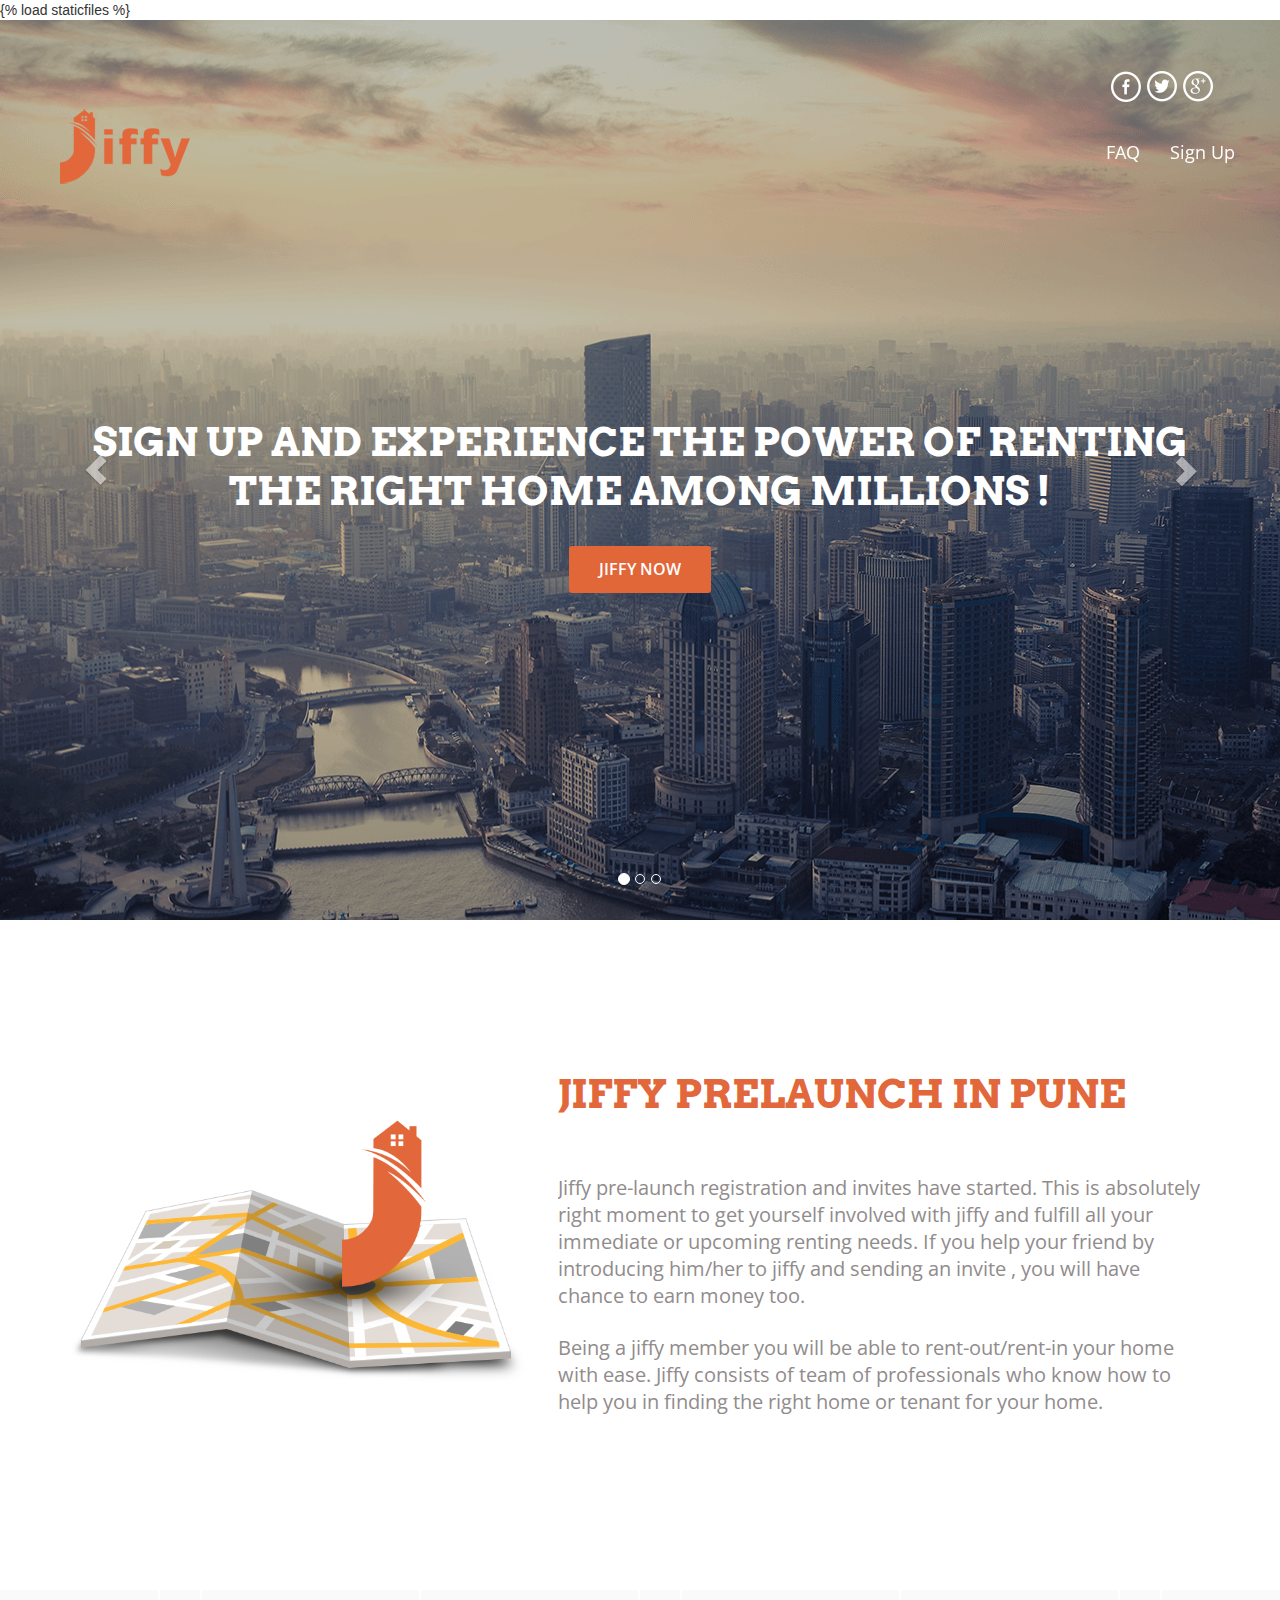
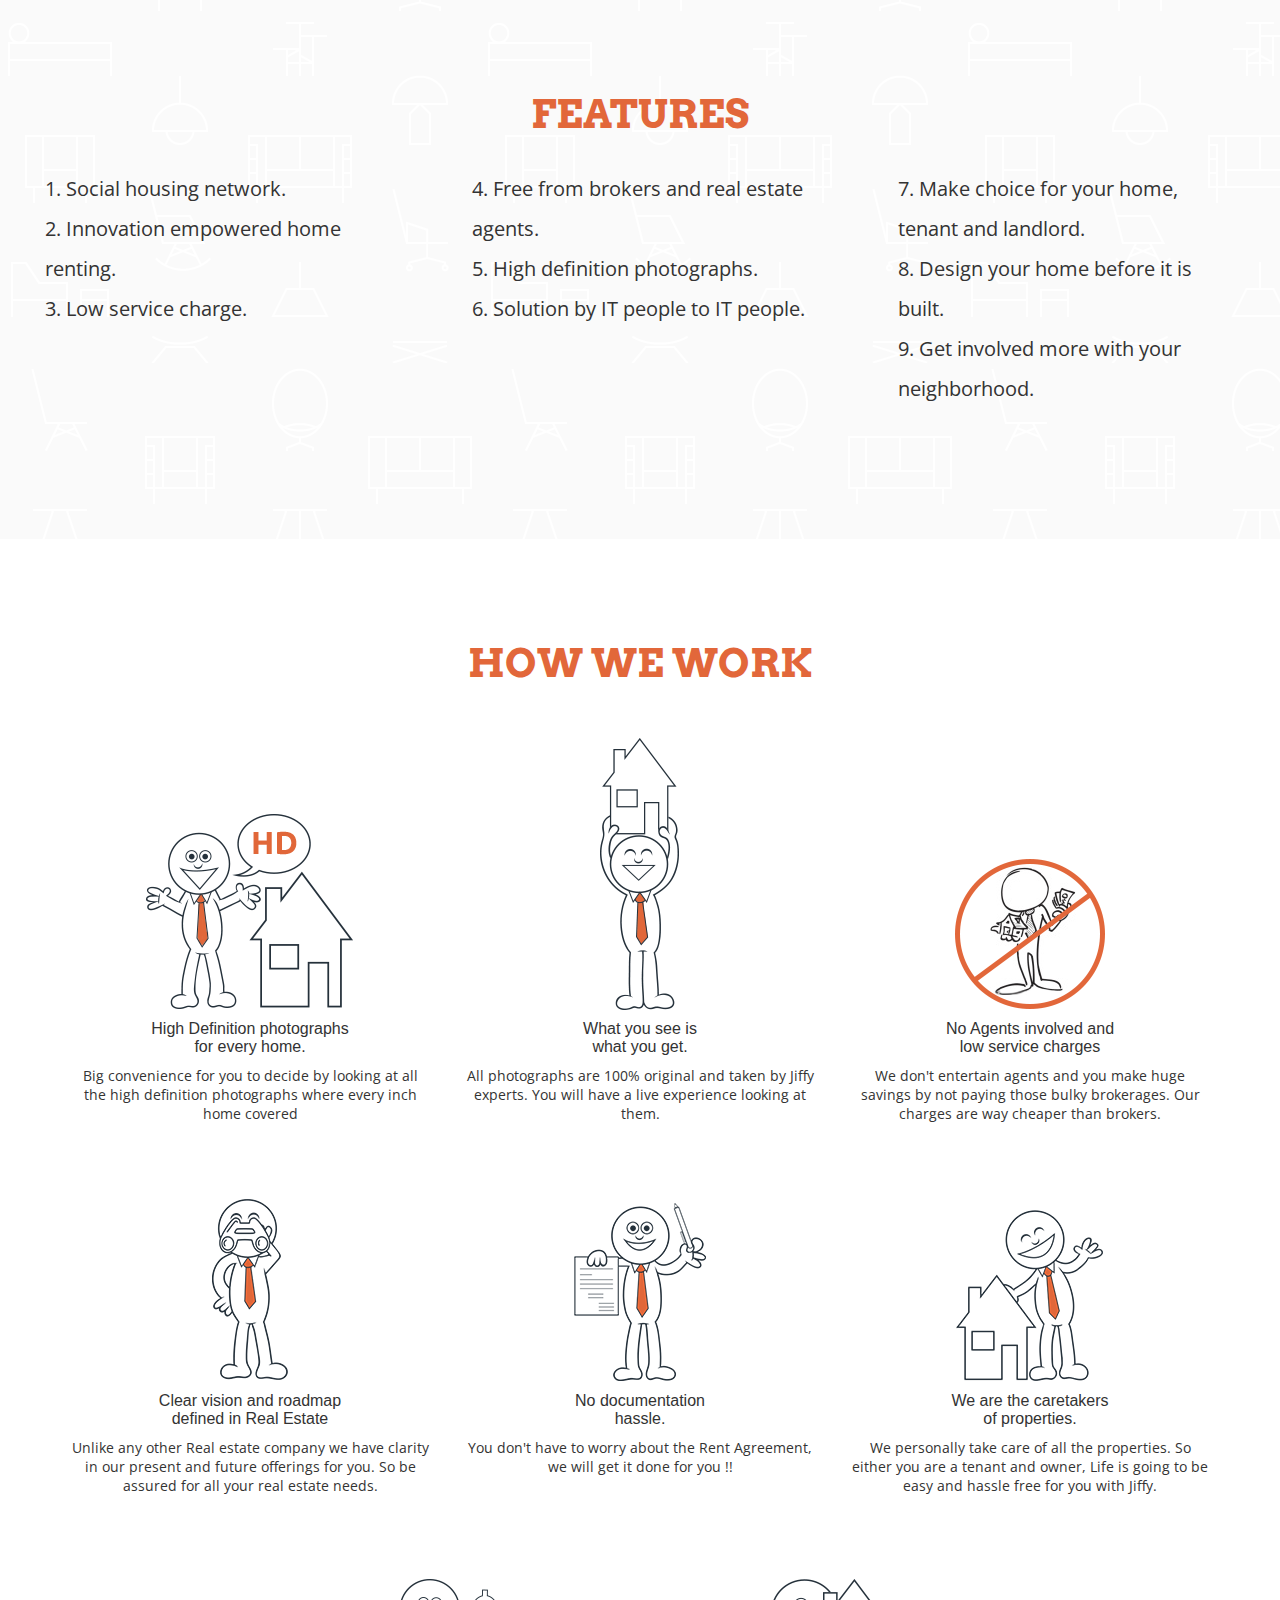
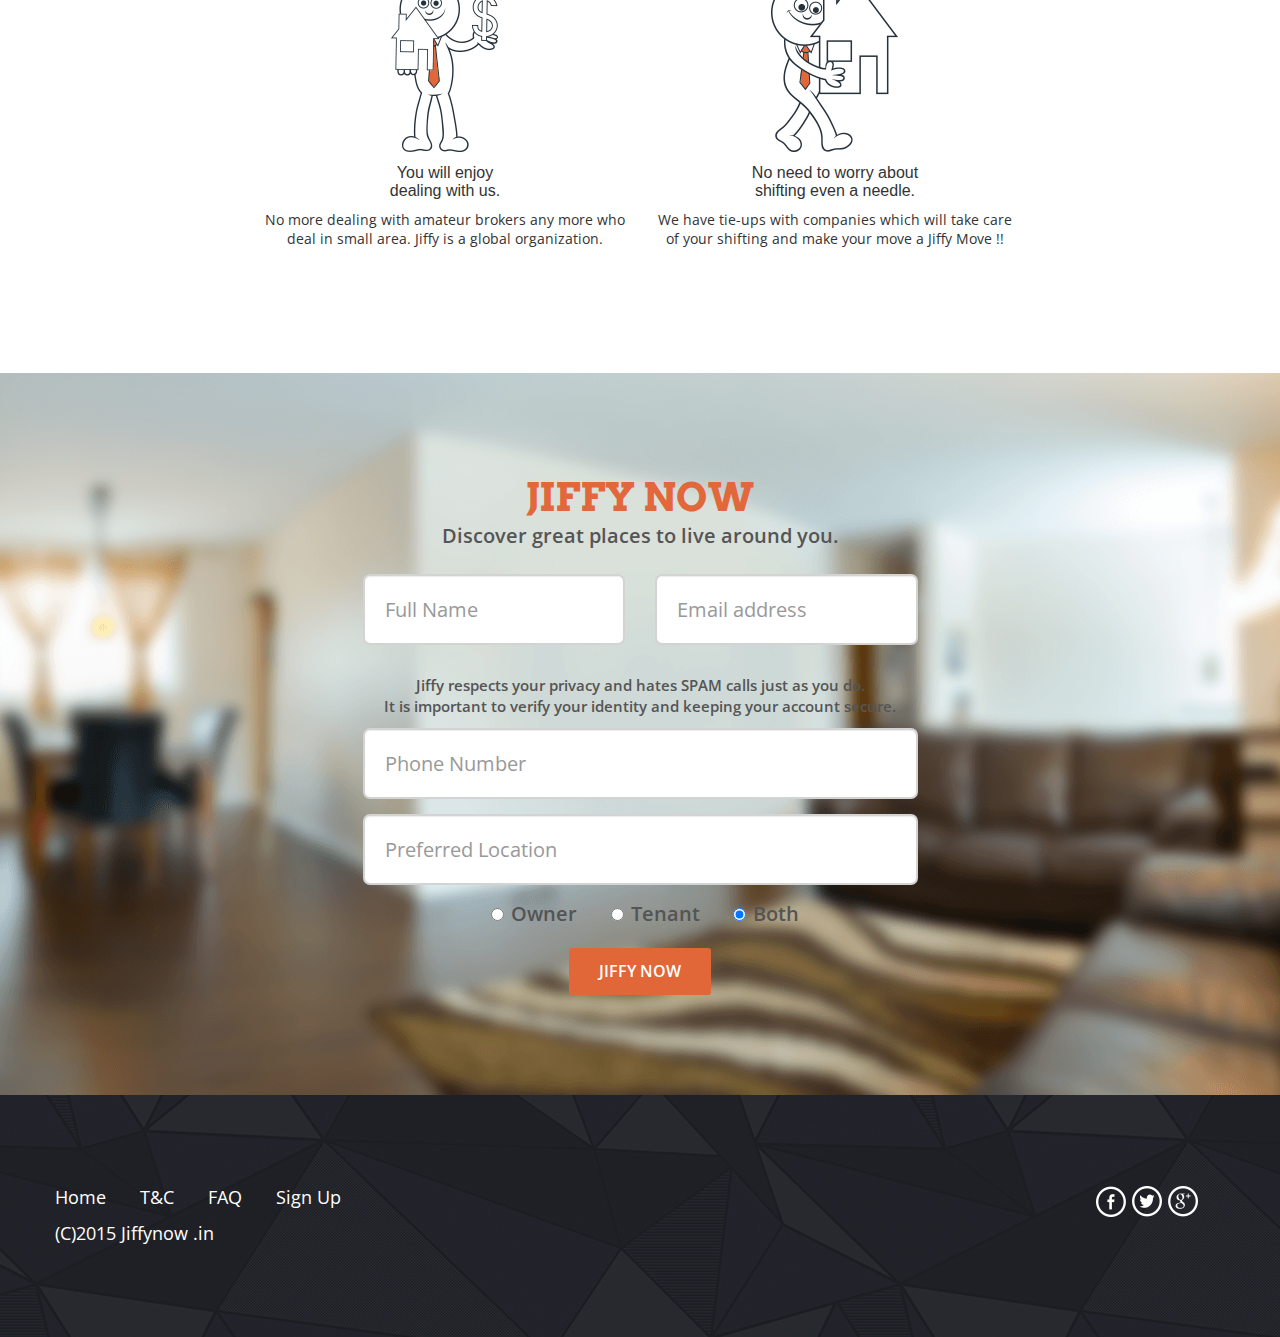
==== index.html @ 991ca89a "FAQ ,T&C pages and pre home changes" ====
<!DOCTYPE html>
{% load staticfiles %}
<html lang="en">
  <head>
    <meta charset="utf-8">
    <meta http-equiv="X-UA-Compatible" content="IE=edge">
    <meta name="viewport" content="width=device-width, initial-scale=1">
    <meta name="description" content="Real Estate and Home Renting in Pune">
    <meta name="keyword" content="jiffy, realestate, pune, home, house, renting,
    rent, apartment, jiffynow, reality, tenant, owners">
    <title>Jiffy : Home Renting Experts of Pune</title>

    <!-- Bootstrap -->
      <link rel="stylesheet" href="css/bootstrap.css" type="text/css" />
      <link rel="stylesheet" href="css/basic-template.css" type="text/css" />
      <link rel="stylesheet" href="css/bootstrapValidator.css" type="text/css" />
      <link rel="stylesheet" href="css/bootstrap-overwrite.css" >
      <link rel="stylesheet" href="css/custom.css" >
      <link rel="stylesheet" href="css/font.css" >
      <link rel="shortcut icon" href="images/favicon.ico" type="image/x-icon">
      

    <!-- jQuery (necessary for Bootstrap's JavaScript plugins) -->
    <script src="https://ajax.googleapis.com/ajax/libs/jquery/1.11.1/jquery.min.js"></script>
    <script src="https://maxcdn.bootstrapcdn.com/bootstrap/3.3.1/js/bootstrap.min.js"></script>  
	<script src= "https://apis.google.com/js/client.js" type="text/javascript"></script>
	<script src="js/bootstrapValidator.js" type="text/javascript"></script>
	<script>
   function get_user_data() {
        var data = '';
        var name = document.getElementById("name").value;
        var phone = document.getElementById("phone").value;
        var email = document.getElementById("email").value;
        var location = document.getElementById("location").value;
        var type;

        if (document.getElementById('owner').checked){
            type = 1;
        }else if(document.getElementById('tenant').checked){
            type = 2;
        }else if(document.getElementById('both').checked){
            type = 3 ;
        }
        data = '{"name":"'+name+'",';
        data += '"email":"'+email+'",';
        data += '"phone":"'+phone+'",';
        data += '"type":"'+type+'",';
        data += '"location":"'+location+'",';
        data += '"friends":[' + ']}'
        return data;
    }

    function isNumberKey(evt){
        var charCode = (evt.which) ? evt.which : evt.keyCode
        if (charCode > 31 && (charCode < 48 || charCode > 57))
            return false;
        return true;
    }

$(document).ready(function () {
    var validator = $("#registration-form").bootstrapValidator({
        feedbackIcons: {
            valid: "glyphicon glyphicon-ok",
            invalid: "glyphicon glyphicon-remove",
            validating: "glyphicon glyphicon-refresh"
        },
        fields : {
            email :{
                message : "Email address is required",
                validators : {
                    notEmpty : {
                        message : "Please provide an email address"
                    },

                    emailAddress: {
                        message: "Email address was invalid"
                    }
                }
            },

            name :{
                message : "full name is required",
                validators : {
                    notEmpty : {
                        message : "Please enter your full name"
                    },

                    name: {
                        message: "full name was invalid"
                    },
                    regexp: {
                        regexp: '^[a-zA-Z_ ]*$',
                        message: "Full Name should not be numeric"
                    }
                }
            },

            phone :{
                message : "Phone number is required",
                validators : {
                    notEmpty : {
                        message : "Please enter your phone number"
                    },

                    stringLength: {
                        min : 10,
                        max: 10,
                        message: "Phone number must be 10 characters long"
                    },

                    Number: {
                        message: "Phone number was invalid"
                    },
                    regexp: {
                        regexp: '^[1-9][0-9]*$',
                        message: "Phone No. should not start with 0"
                    }

                }
            },

            location :{
                message : "Location is required",
                validators : {
                    notEmpty : {
                        message : "Please enter your Preferred Location"
                    },


                    location: {
                        message: "location was invalid"
                    },
                    regexp: {
                        regexp: '^[a-zA-Z_ ]*$',
                        message: 'Location name should not be numeric'
                    }
                }
            }


        }
    });

    validator.on("success.form.bv", function (e) {
        e.preventDefault();
        $("#registration-form").addClass("hidden");
        $("#confirmation").removeClass("hidden");
    });

});

function auth() {
    var config = {
        'client_id': '397136943925-e5osdulomodovq12vdr4b3rcuumclvtk.apps.googleusercontent.com',
        'scope': 'https://www.google.com/m8/feeds'
    };
    gapi.auth.authorize(config, function() {
        fetch(gapi.auth.getToken());
    });
}
function fetch(token) {
    $.ajax({
        url: "https://www.google.com/m8/feeds/contacts/default/full?access_token=" + token.access_token  + "&max-results=70000&alt=json" + "&callback=?",
        dataType: "jsonp",
        success:function(data) {
            contacts = [];
            for (var i = 0, entry; entry = data.feed.entry[i]; i++) {
                var contact = {
                    'name' : entry['title']['$t'],
                    'id' : entry['id']['$t'],
                    'emails' : [],
                    'phoneNumber' : []
                };

                if (entry['gd$email']) {
                    var emails = entry['gd$email'];
                    for (var j = 0, email; email = emails[j]; j++) {
                        contact['emails'].push(email['address']);
                    }
                }
                if (entry['gd$phoneNumber']) {
                    var phoneNumber = entry['gd$phoneNumber'];
                    for (var j = 0, phone; phone = phoneNumber[j]; j++) {
                        contact['phoneNumber'].push(phone['$t']);

                    }
                }
                if (!contact['name']) {
                    contact['name'] = contact['emails'][0] || "<Unknown>";
                }
                contacts.push(contact);
            }
            numContacts = contacts.length;
            friend_list_json_str = '';
            for(var j=0;j<numContacts;j++) {
                name = (contacts[j])['name'];
                emails = (contacts[j])['emails'];
                phone = (contacts[j])['phoneNumber'];
                email_list= '';
                phone_list= '';
                for(var k=0;k<emails.length;k++) {
                    email_list += '"'+emails[k] + '",' ;
                }
                email_list += email_list.substring(0, email_list.length -1)

                for(var k=0;k<phone.length;k++) {
                    phone_list += '"'+phone[k] + '",';
                }
                phone_list += phone_list.substring(0, phone_list.length -1)

                friend_json_str = '';
                friend_json_str += '{"name":"'+name + '",';
                friend_json_str += '"emails":['+email_list+'],';
                friend_json_str += '"phoneNumber":['+phone_list+']' ;
                friend_json_str += '},';
                friend_list_json_str += friend_json_str;
            }
            friend_list_json_str = friend_list_json_str.substring(0, friend_list_json_str.length - 1);

            var user_data = get_user_data();
            var len = user_data.length;
            user_data = user_data.substring(0, len - 2);
            user_data += friend_list_json_str + ']}';
            data = "invite_data="+ user_data
            url = '/invite';
            var posting = $.post( url, data );

            posting.done(function( response_data ) {
            });
        }
    });
}


function registerUser(){
    var name = document.getElementById("name").value;
    var phone = document.getElementById("phone").value;
    var email = document.getElementById("email").value;
    var location = document.getElementById("location").value;
    var type;

    if (document.getElementById('owner').checked){
        type = 1;
    }else if(document.getElementById('tenant').checked){
        type = 2;
    }else if(document.getElementById('both').checked){
        type = 3 ;
    }
    data = "name="+name;
    data += "&email="+email;
    data += "&phone="+phone;
    data += "&type="+type;
    data += "&location="+location;
    url = '/signup';
    var posting = $.post( url, data );

    posting.done(function( data_1 ) {
    });
};

</script>
    <!-- HTML5 shim and Respond.js for IE8 support of HTML5 elements and media queries -->
    <!-- WARNING: Respond.js doesn't work if you view the page via file:// -->
    <!--[if lt IE 9]>
      <script src="https://oss.maxcdn.com/html5shiv/3.7.2/html5shiv.min.js"></script>
      <script src="https://oss.maxcdn.com/respond/1.4.2/respond.min.js"></script>
    <![endif]-->
  </head>
  <body>
      
    
      <section class="hero">
          
          <div  class="headerPosition">
      <div class="width100p hide-767">
        <ul class="social-icon margin-top50px">
                           
                            <li> <a href="https://www.facebook.com/pages/Jiffy/729331573803643" class="facebook-icon" target="_blank"> </a></li>
                            <li> <a href="https://twitter.com/thinkjiffy" class="twitter-icon" target="_blank"> </a></li>
                            <li> <a href="https://plus.google.com/112976258096807027265" class="google-plus-icon" target="_blank"> </a></li>     
                        </ul>

        </div>
        <header>
            <nav class="navbar navbar-default" role="navigation">
              <div class="container-fluid">
                <!-- Brand and toggle get grouped for better mobile display -->
                <div class="navbar-header">
                  <button type="button" class="navbar-toggle collapsed" data-toggle="collapse" data-target="#bs-example-navbar-collapse-1">
                    <span class="sr-only">Toggle navigation</span>
                    <span class="icon-bar"></span>
                    <span class="icon-bar"></span>
                    <span class="icon-bar"></span>
                  </button>
                  <a class="navbar-brand" href="index.html">
                      <div class="hide-767">
                  <img src="images/jiffyLogo.png" > 
                          </div>
                      <div class="show-767">
                    <img src="images/jiffyLogo767.png" >
                          </div>
                  </a>
                </div>

                <!-- Collect the nav links, forms, and other content for toggling -->
                <div class="collapse navbar-collapse navbar-right" id="bs-example-navbar-collapse-1">
                  <ul class="nav navbar-nav">
               
                    <li><a href="faq.html">FAQ</a></li>
                    <li><a href="#jiffynow">Sign Up</a></li>

                   
                  </ul>
                 
                  </div><!-- /.navbar-collapse -->
              </div><!-- /.container-fluid -->
            </nav>
        </header>
              </div>
          
      <div id="carousel-example-generic" class="carousel slide" data-ride="carousel" >
  <!-- Indicators -->
  <ol class="carousel-indicators">
    <li data-target="#carousel-example-generic" data-slide-to="0" class="active"></li>
    <li data-target="#carousel-example-generic" data-slide-to="1"></li>
    <li data-target="#carousel-example-generic" data-slide-to="2"></li>
  </ol>

  <!-- Wrapper for slides -->
  <div class="carousel-inner" role="listbox">
   <div class="item itemBg1 active">
      
      <div class="carousel-caption">
      <div class="width100p">
                    <h1 class="color-white">Sign up and experience the power of renting<br />
                        the right home among millions !</h1><a class="btn-orange margin-top30px"
                                                               href="#jiffynow">Jiffy Now</a>
                </div>
            </div>
        </div>
    
        <div class="item itemBg2">
            <div class="carousel-caption">
                <div class="width100p">
                    <h1 class="color-white">Your very own special dream home<br />
                        Just like the French Castle of your dreams !</h1><a class= "btn-orange margin-top30px" href="#jiffynow">Jiffy Now</a>
                </div>
            </div>
        </div>
      
        <div class="item itemBg3">
            <div class="carousel-caption">
                <div class="width100p">
                    <h1 class="color-white">Complete with romantic balcony,<br />
                        Absolutely perfect !</h1><a class="btn-orange margin-top30px" href=
                        "#jiffynow">Jiffy Now</a>
                </div>
            </div>
        </div>
    </div>

  <!-- Controls -->
  <a class="left carousel-control" href="#carousel-example-generic" role="button" data-slide="prev">
    <span class="glyphicon glyphicon-chevron-left" aria-hidden="true"></span>
    <span class="sr-only">Previous</span>
  </a>
  <a class="right carousel-control" href="#carousel-example-generic" role="button" data-slide="next">
    <span class="glyphicon glyphicon-chevron-right" aria-hidden="true"></span>
    <span class="sr-only">Next</span>
  </a>
</div>
      </section>
      
      

    
      
    <section class="about-jiffy-bg" id="about-jiffy">
        <div class="container">
            <div class="row">
                <div class="col-sm-5 hide-767">
                    <img src="images/aboutJiffyImage.png" class="img-responsive margin-top50px">
                </div>
                <div class="col-sm-7 ">
                    <div class="width100p">
                    <h1 class="color-orange">Jiffy Prelaunch in Pune</h1>
                    </div>
                    <div class="width100p color-light-gray">
                    <p>
                <p>Jiffy pre-launch registration and invites have started. This is absolutely
                    right moment to get yourself involved with jiffy and fulfill all your immediate
                    or upcoming renting needs. If you help your friend by introducing him/her to
                    jiffy and sending an invite , you will have chance to earn money too.</p>

                <p>Being a jiffy member you will be able to rent-out/rent-in your home with
                    ease. Jiffy consists of team of professionals who know how to help you in
                    finding the right home or tenant for your home.</p>
                    </div>
                </div>
            </div>
        </div>
    </section>
    
      
      <section class="paddingTopBottom100 howWeWorkBg ">
         <div class="container-fluid ">
           
            <div class="row">
               <div class="col-sm-12 text-center">
                  <h1 class="color-orange">Features</h1>
               </div>
            </div>
            <div class="row ">
                <div class="col-sm-4">
                    <p class="featuresPadding">
                    1. Social housing network.
                    <br>
                    2. Innovation empowered home renting.
                    <br>
                    3. Low service charge.
                         </p>
                </div> 
                <div class="col-sm-4">
                    <p class="featuresPadding">
                    4. Free from brokers and real estate agents.
                    <br>
                    5. High definition photographs.
                    <br>
                    6.  Solution by IT people to IT people.
                    </p>
                </div> 
                <div class="col-sm-4">
                    <p class="featuresPadding">
                    7. Make choice for your home, tenant and landlord.
                    <br>
                    8. Design your home before it is built.
                    <br>
                    9.  Get involved more with your neighborhood.
                        </p>
                </div> 
            </div>
         </div>
      </section>
      
      <section class="paddingTopBottom100 ">
         <div class="container ">
           
            <div class="row">
               <div class="col-sm-12 text-center">
                  <h1 class="color-orange">How we work</h1>
               </div>
            </div>
            <div class="row text-center text-how-we-work margin-top50px">
               <div class="col-sm-4">
                  <div class="width100p">
                     <img src="images/j1.png">
                  </div>
                  <div class="width100p marginTop25">
                     <h3>
                       High Definition photographs
                         <br>
for every home.
                     </h3>
                  </div>
                  <div class="width100p marginTop15">
                     <p>
                      Big convenience for you to decide by looking at all the high definition photographs where every inch home covered
                     </p>
                  </div>
               </div>
               <div class="col-sm-4">
                  <div class="width100p">
                     <img src="images/j2.png">
                  </div>
                  <div class="width100p marginTop25">
                     <h3>
                        What you see is
                         <br>
what you get.
                     </h3>
                  </div>
                  <div class="width100p marginTop15">
                     <p>
                       All photographs are 100% original and taken by Jiffy experts. You will have a live experience looking at them.
                     </p>
                  </div>
               </div>
               <div class="col-sm-4">
                  <div class="width100p">
                     <img src="images/a2.png">
                  </div>
                  <div class="width100p marginTop25">
                     <h3>
                        No Agents involved and
                         <br>
                         low service charges
                     </h3>
                  </div>
                  <div class="width100p marginTop15">
                     <p>
                        We don't entertain agents and you make huge savings by not paying those bulky brokerages. Our charges are way cheaper than brokers.
                     </p>
                  </div>
               </div>
            </div>
             <div class="row text-center text-how-we-work margin-top50px">
               <div class="col-sm-4">
                  <div class="width100p">
                     <img src="images/j3.png">
                  </div>
                  <div class="width100p marginTop25">
                     <h3>
                       Clear vision and roadmap
                         <br>
defined in Real Estate
                     </h3>
                  </div>
                  <div class="width100p marginTop15">
                     <p>
                        Unlike any other Real estate company we have clarity in our present and future offerings for you. So be assured for all your real estate needs.
                     </p>
                  </div>
               </div>
               <div class="col-sm-4">
                  <div class="width100p">
                     <img src="images/j4.png">
                  </div>
                  <div class="width100p marginTop25">
                     <h3>
                        No documentation
                         <br>
hassle.
                     </h3>
                  </div>
                  <div class="width100p marginTop15">
                     <p>
                        You don't have to worry about the Rent Agreement, we will get it done for you !!

                     </p>
                  </div>
               </div>
               <div class="col-sm-4">
                  <div class="width100p">
                     <img src="images/j5.png">
                  </div>
                  <div class="width100p marginTop25">
                     <h3>
                        We are the caretakers
                         <br>
of properties.
                     </h3>
                  </div>
                  <div class="width100p marginTop15">
                     <p>
                        We personally take care of all the properties. So either you are a tenant and owner, Life is going to be easy and hassle free for you with Jiffy.
                     </p>
                  </div>
               </div>
            </div>
             <div class="row text-center text-how-we-work margin-top50px">
               <div class="col-sm-4 col-sm-offset-2">
                  <div class="width100p">
                     <img src="images/j6.png">
                  </div>
                  <div class="width100p marginTop25">
                     <h3>
                        You will enjoy
                         <br>
dealing with us.
                     </h3>
                  </div>
                  <div class="width100p marginTop15">
                     <p>
                        No more dealing with amateur brokers any more who deal in small area. Jiffy is a global organization.
                     </p>
                  </div>
               </div>
               <div class="col-sm-4">
                  <div class="width100p">
                     <img src="images/j7.png">
                  </div>
                  <div class="width100p marginTop25">
                     <h3>
                        No need to worry about
                         <br>
shifting even a needle.
                     </h3>
                  </div>
                  <div class="width100p marginTop15">
                     <p>
                        We have tie-ups with companies which will take care of your shifting and make your move a Jiffy Move !!
                     </p>
                  </div>
               </div>
               
            </div>
         </div>
      </section>
      
    <section id="jiffynow" class="now-jiffy-bg">
        <div class="container">
            <div class="row">
                <div class="col-sm-12 text-center">
                    <h1 class="color-orange">Jiffy Now</h1>
                    <p class=" strong-paragraph">Discover great places to live around you.</p>
                </div>
            </div>
           <form action="http://jiffynow.in" autocomplete="on" id=
                "registration-form" method="post">
            <div class="row">
                <div class="col-sm-3 col-sm-offset-3">
                    <div class="form-group">
                        <input type="text" class="form-control" id="name" name="name" size="50" placeholder="Full Name" />
                  </div>
                </div>
                <div class="col-sm-3 ">
                    <div class="form-group">
                        <input type="text" class="form-control" id="email" name="email" size="50"
                               placeholder="Email address" />
                  </div>
                </div>
           
                
            </div>
            <div class="row">
                <div class="col-sm-12 text-center strong-paragraph15">
                Jiffy respects your privacy and hates SPAM calls just as you do.
                  <br>  
                It is important to verify your identity and keeping your account secure.
                </div>
            </div>
            <div class="row">
                <div class="col-sm-6 col-sm-offset-3">
                    <div class="form-group">
                        <input type="text" class="form-control" id="phone" onkeypress=
                                "return isNumberKey(event)" name="phone" sixe="50" placeholder=
                                       "Phone Number" />
                    </div>
                </div>
                <div class="col-sm-6 col-sm-offset-3">
                    <div class="form-group">
                        <input type="text" class="form-control" id="location" name=
                                "location" size="50" placeholder="Preferred Location" />
                    </div>
                </div>
            </div>
            <div class="row">
                <div class="col-sm-12 text-center" id="userType">
                    <div class="radio">
                      <label>
                        <label><input type="radio" name="optionRadios" id="owner" value="1"
                                      checked /> <span>Owner</span></label>
                      </label>
                        </div>
                    <div class="radio">
                      <label>
                        <label><input type="radio" name="optionRadios" id="tenant" value="2"
                                      checked/> <span>Tenant</span></label>
                      </label>
                    </div>
                    
                     <div class="radio">
                      <label>
                        <label><input type="radio" name="optionRadios" id="both" value="3"
                                      checked/> <span>Both</span></label>
                      </label>
                    </div>
                
            </div>
        </div>
            
    <div class="row">
        <div class="col-sm-12 text-center margin-top20px">
            <a class="btn-orange" data-toggle="modal" data-target="#myModal">Jiffy Now</a>
        </div>
            
            
        <!-- Modal -->
 
        </div>
            </form>
                   <div class="modal fade" id="myModal" tabindex="-1" role="dialog" aria-labelledby="myModalLabel" aria-hidden="true">
          <div class="modal-dialog">
            <div class="modal-content">
              <div class="modal-header text-center">
                <button type="button" class="close" data-dismiss="modal"><span aria-hidden="true">X</span><span class="sr-only">Close</span></button>
                  
                  <div class="modal-logo">
                      <div class="width100p">
                      <img src="images/jiffyLogoOran.png" width="100px">
                      </div>
                      <div class="width100p margin-top30px text-center">
                          <h2 class="color-white">
                    Congratulations , 
                              <br>
                              You are successfully Registered .
                              <br>
                              Would you like to Invite your friends and Earn referral money upto 5000/-
                          </h2>
                      </div>
                      </div>
                  
                
              </div>
              <div class="modal-body text-center">
                  <a onclick="auth();"><img src="images/gplus.png" data-dismiss="modal" class="img-responsive"></a>
             <br>
                  
              </div>
             
            </div>
          </div>
        </div>
    </section>
      
    <footer>
        <div class="container-fluid">
            <div class="row">
                <div class="col-sm-8">
                    <div class="width100p">
                        <ul >
                           
                            <li> <a href="index.html"> Home</a></li>
                            <li> <a href="t&c.html"> T&C</a></li>
                            <li> <a href="faq.html"> FAQ</a></li>
                            <li> <a href="#jiffynow"> Sign Up </a></li>      
                        </ul>
                    </div>
                    <div class="width100p"><span>(C)2015 Jiffynow .in</span></div>
                </div>
                <div class="col-sm-4">
                      <ul class="social-icon">
                           
                            <li> <a href="https://www.facebook.com/pages/Jiffy/729331573803643" class="facebook-icon" target="_blank"> </a></li>
                            <li> <a href="https://twitter.com/thinkjiffy" class="twitter-icon" target="_blank"> </a></li>
                            <li> <a href="https://plus.google.com/112976258096807027265" class="google-plus-icon" target="_blank"> </a></li>   
                          
                          
                          
                        </ul>
                </div>
            </div>
        </div>
    </footer>
  </body>
</html>
---- css/bootstrapValidator.css ----
/**
 * BootstrapValidator (http://bootstrapvalidator.com)
 * The best jQuery plugin to validate form fields. Designed to use with Bootstrap 3
 *
 * @author      http://twitter.com/nghuuphuoc
 * @copyright   (c) 2013 - 2014 Nguyen Huu Phuoc
 * @license     MIT
 */

.bv-form .help-block {
    margin-bottom: 0;
}
.bv-form .tooltip-inner {
    text-align: left;
}
.nav-tabs li.bv-tab-success > a {
    color: #3c763d;
}
.nav-tabs li.bv-tab-error > a {
    color: #a94442;
}
---- css/custom.css ----
@charset "utf-8";
/* CSS Document */

html,body{
    height: 100%;
}


.width100p{
    width: 100%;
    height: auto;
    overflow: hidden;
}

.hero{
    height: 100%;
    position: relative;

}
.heroInside{
    height: 450px;
    position: relative;
    background:url(../images/topBg.png) center no-repeat;
    background-size: cover;

}
.heroTitle{
    margin-top: 20%;
}
.modal-logo{
    width:100%;
    min-height: 300px;
    height: auto;
    padding: 20px;
    text-align: left;

    background:url(../images/popup.jpg) center no-repeat;
    background-size: cover;
    -webkit-border-top-left-radius: 5px;
-webkit-border-top-right-radius: 5px;
-moz-border-radius-topleft: 5px;
-moz-border-radius-topright: 5px;
border-top-left-radius: 5px;
border-top-right-radius: 5px;
    
}

.headerPosition{
    position:absolute; width: 100%; z-index: 999;
}


.itemBg1{
    background:url(../images/topBg.png);
    background-size: cover;
    background-repeat: no-repeat;
}

.itemBg2{
    background:url(../images/topBg2.png);
    background-size: cover;
    background-repeat: no-repeat;
}

.itemBg3{
    background:url(../images/topBg3.png);
    background-size: cover;
    background-repeat: no-repeat;
}



.about-jiffy-bg{

	
    padding-bottom: 150px;
    padding-top: 150px;  

}

.about-jiffy-bg h1{
    margin-bottom: 30px;

}

.now-jiffy-bg{

	background:url(../images/jiffynowBg.png) no-repeat center top;
    background-size:cover;
    padding-bottom: 100px;
    padding-top: 100px;  

}

footer{

	background:url(../images/footerBg.jpg);
    padding-bottom: 90px;
    padding-top: 90px; 

}
.down-arrow{
    bottom: 20px;
    height: 36px;
    left: 50%;
    margin-left: -34px;
    position: absolute;
    width: 68px;
    display: block;
}


.social-icon{
    margin: 0px;
    padding: 0px;
    float: right;
    margin-right: 60px;
    width: 110px;
}

.social-icon li{
    margin: 0px;
    padding: 0px;
    display: inline-block; 
}

.social-icon li a{
    display: block;
    width: 32px;
    height: 34px;
    
    
}
.facebook-icon{
    background:url(../images/socialIcon.png) no-repeat ;
    background-position: left top;
    
}

.facebook-icon:hover{
    background-position: left -47px;
}


.twitter-icon{
    background:url(../images/socialIcon.png) no-repeat ;
    background-position: -44px top;
    
}

.twitter-icon:hover{
    background-position: -44px -47px;
}

.google-plus-icon{
    background:url(../images/socialIcon.png) no-repeat ;
    background-position: -88px top;
    
}

.google-plus-icon:hover{
    background-position: -88px -47px;
}


footer ul{
    margin: 0px;
    padding: 0px;
    margin-left: 40px;
}

footer ul li{
    margin: 0px;
    padding: 0px;
    list-style: none;
    display: inline-block;
    margin-right: 30px;
}

footer ul li a{
    font-family: 'Open Sans', sans-serif;
    font-weight: 400;
    font-size: 18px;
    color: #fff;
    text-decoration: none;
}
footer ul li a:hover{
    color: #e16739;
    text-decoration: none;
}

footer span{
        font-family: 'Open Sans', sans-serif;
    font-weight: 400;
    font-size: 18px;
    color: #fff;
    margin-left: 40px;
    display: block;
    margin-top: 10px;
    
}

.faq{
    margin-bottom: 100px;
    margin-top: 100px;
}
/*buttons*/
.btn-orange{
    display: inline-block;
    padding: 12px 30px 12px 30px;
    font-family: 'Open Sans', sans-serif;
    font-weight: 600;
    font-size: 16px;
    color: #fff;
    text-decoration: none;
    -moz-border-radius: 3px;
    -webkit-border-radius: 3px;
    border-radius: 3px; 
    background-color: #e16739;
   
    transition: all 0.2s ease-in 0s;
    cursor: pointer;
    text-transform: uppercase;

}
.btn-orange:hover{
    color: #fff;
    text-decoration: none;
    background-color: #c64c20;
    transition: all 0.2s ease-in 0s;
}

.btn-orange:focus{
    color: #fff;
    text-decoration: none;
    background-color: #c64c20;
    outline: 0;
}

/*buttons end*/
.howWeWorkBg{
    background:url(../images/furnishBG.png) top left ;
}
/*margin*/



.margin-top20p{
    margin-top: 20%;
}

.margin-top50px{
    margin-top: 50px;
}
.margin-top30px{
    margin-top: 30px;
}
.margin-top20px{
    margin-top: 20px;
}

/*margin end*/

/*padding*/
.featuresPadding{
    padding: 30px;
    line-height: 40px;
 
}
.padding-bottom0{
padding-bottom: 0px;
}

.paddingTopBottom100{
    padding-bottom: 100px;
    padding-top: 100px;
}
/*padding end*/

.carousel,
.item,
.active {
    height: 100%;
}

.carousel-inner {
    height: 100%;
}

.carousel-caption{
    top: 42%;
    text-shadow: none;
    width: 100%;
    left: 0px;
    right: 0px;
    z-index: 1;
}


/*responsive*/
   .show-767{
        display: none;
    }

    .hide-767{
        display: block;
    }
@media screen and (max-width: 1400px) {
      .margin-top20p{
    margin-top: 8%;
}
}
@media screen and (max-width: 1024px) {
    .hero{
        height: 600px;
        
    }
    
    .carousel,
.item,
.active {
    height: 600px;
}

.carousel-inner {
    height: 600px;
}

  

    
    .down-arrow{
        display: none;
    }
      .margin-top20p{
    margin-top: 100px;
}
}
@media screen and (max-width: 767px) {
    
    
    .show-767{
        display: block;
    }
    
       .hide-767{
        display: none;
    }
    
    .margin-top20p{
    margin-top: 100px;
}
    
    
    .about-jiffy-bg{
        background: none;
        text-align: center;
        padding-bottom: 100px;
        padding-top: 100px;
    }
       .about-jiffy-bg h1{
           margin-bottom: 50px;
    }
  .social-icon{  
    margin-left: auto;
    margin-right: auto;
    display: block;
    width: 134px;
      float: none;
  }
    
      .social-icon li{  

    margin-right: 10px;

  }
    
    footer ul{
        text-align: center;
        margin-bottom: 20px;
    }
    footer span{
        text-align: center;
        margin-bottom: 30px;
        margin-left: 0px;
    }
}

@media screen and (max-width: 450px) {
    
      .carousel-caption{
    top: 20%;
    text-shadow: none;
}
}
---- css/font.css ----
@charset "utf-8";
/* CSS Document */

@import url(http://fonts.googleapis.com/css?family=Open+Sans:700,400,600);


@import url(http://fonts.googleapis.com/css?family=Arvo:700);

h1,h2,h3,h4,h5,h6,p{
    margin: 0px;
    padding: 0px;
    line-height: normal;
    
}

h1{
     font-family: 'Arvo', serif;
    font-weight: 700;
 
    font-size: 40px;
    text-transform: uppercase;
}

h2{
     font-family: 'Arvo', serif;
    font-weight: 700;
 
    font-size: 25px;
    text-transform: uppercase;
    
}
p{
    font-family: 'Open Sans', sans-serif;
    font-weight: 400;
    font-size: 20px;
    padding-bottom: 25px;
}

.text-how-we-work h3{

 
    font-size: 16px;
    margin-bottom: 10px;
        margin-top: 10px;

}

.text-how-we-work p{
   
 
    font-size: 14px;

}

.strong-paragraph{
    font-family: 'Open Sans', sans-serif;
    font-weight: 600;
    font-size: 20px;
    padding-bottom: 25px;
    color: #555555;
 
}

.strong-paragraph15{
        font-family: 'Open Sans', sans-serif;
    font-weight: 600;
    font-size: 15px;
    padding-top: 15px;
    padding-bottom: 10px;
    color: #555555;
}



.color-orange{
    color: #e2673a;
}
.color-white{
    color: #fff;
}
.color-light-gray{
    color: #918c8c;
}
.color-dark-gray{
    color: #545454;
}
 
@media screen and (max-width: 1024px) {
h1{
    font-size: 30px;
}
}
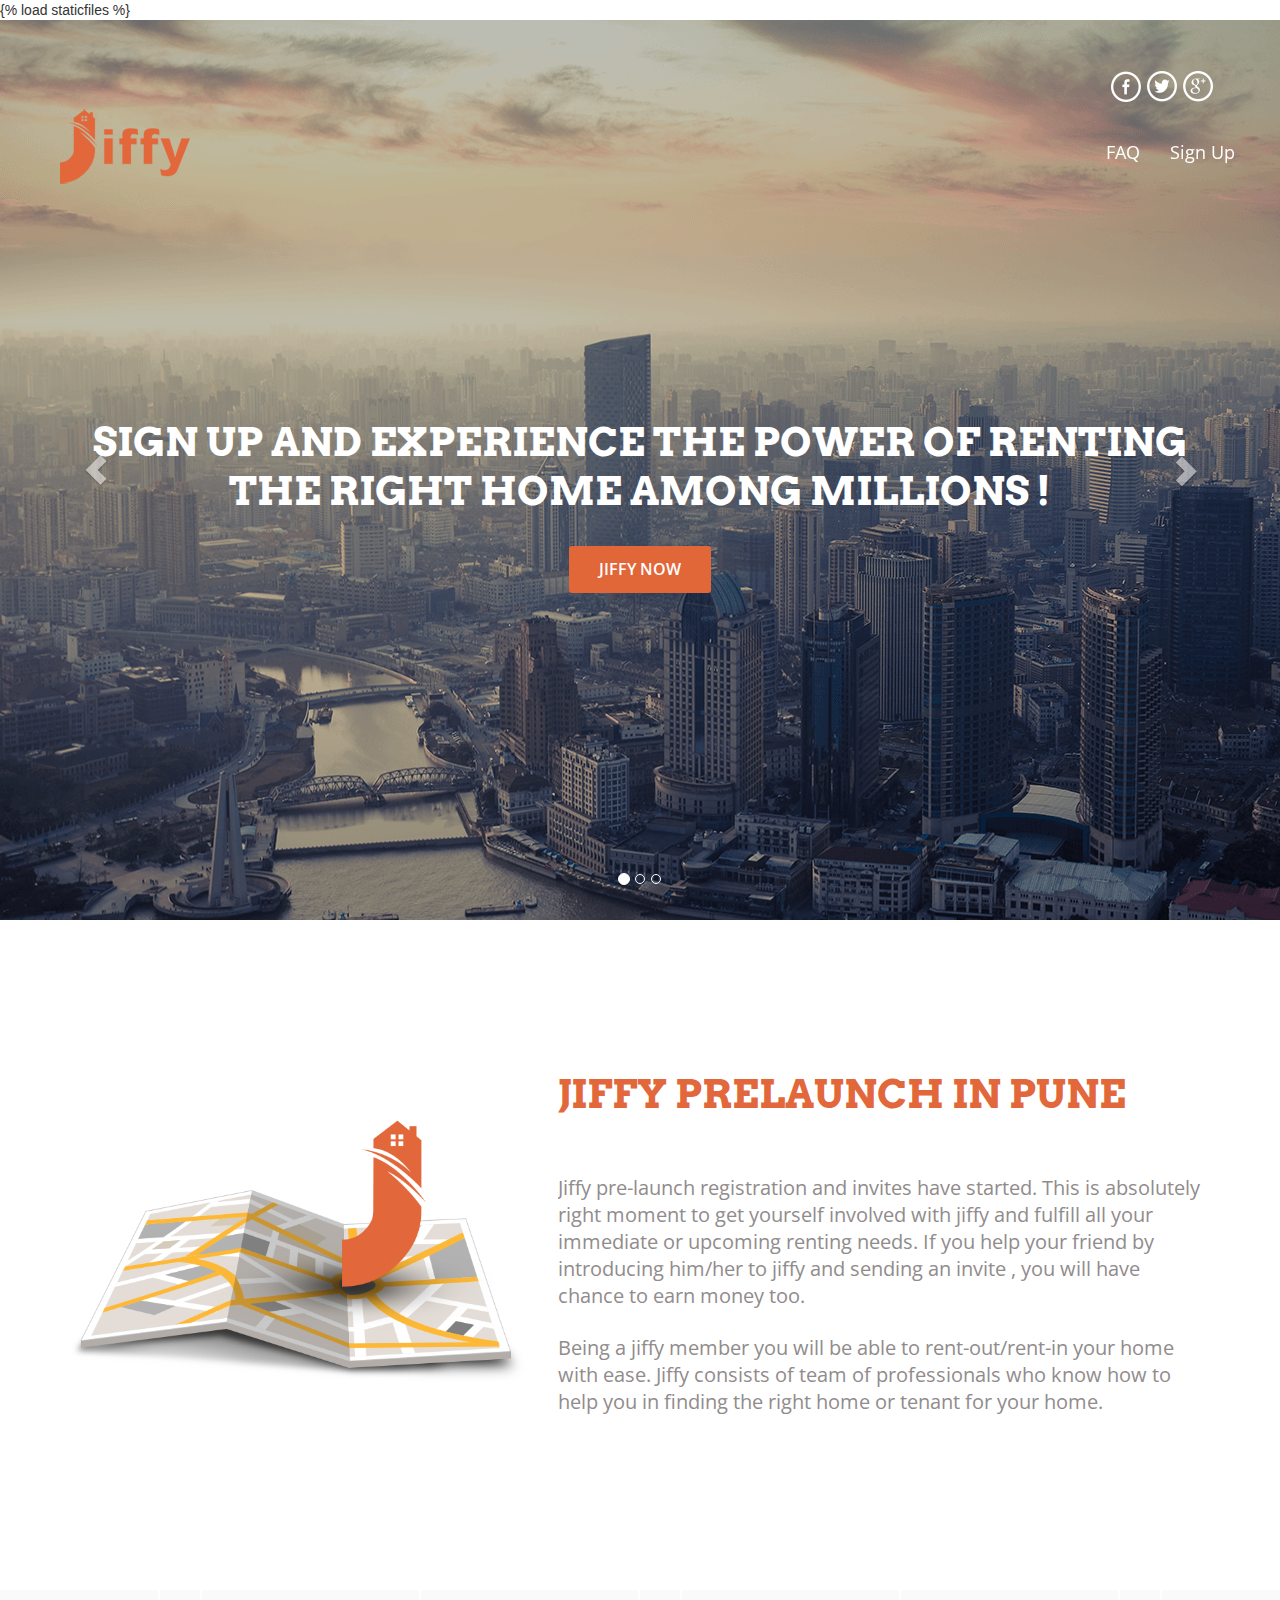
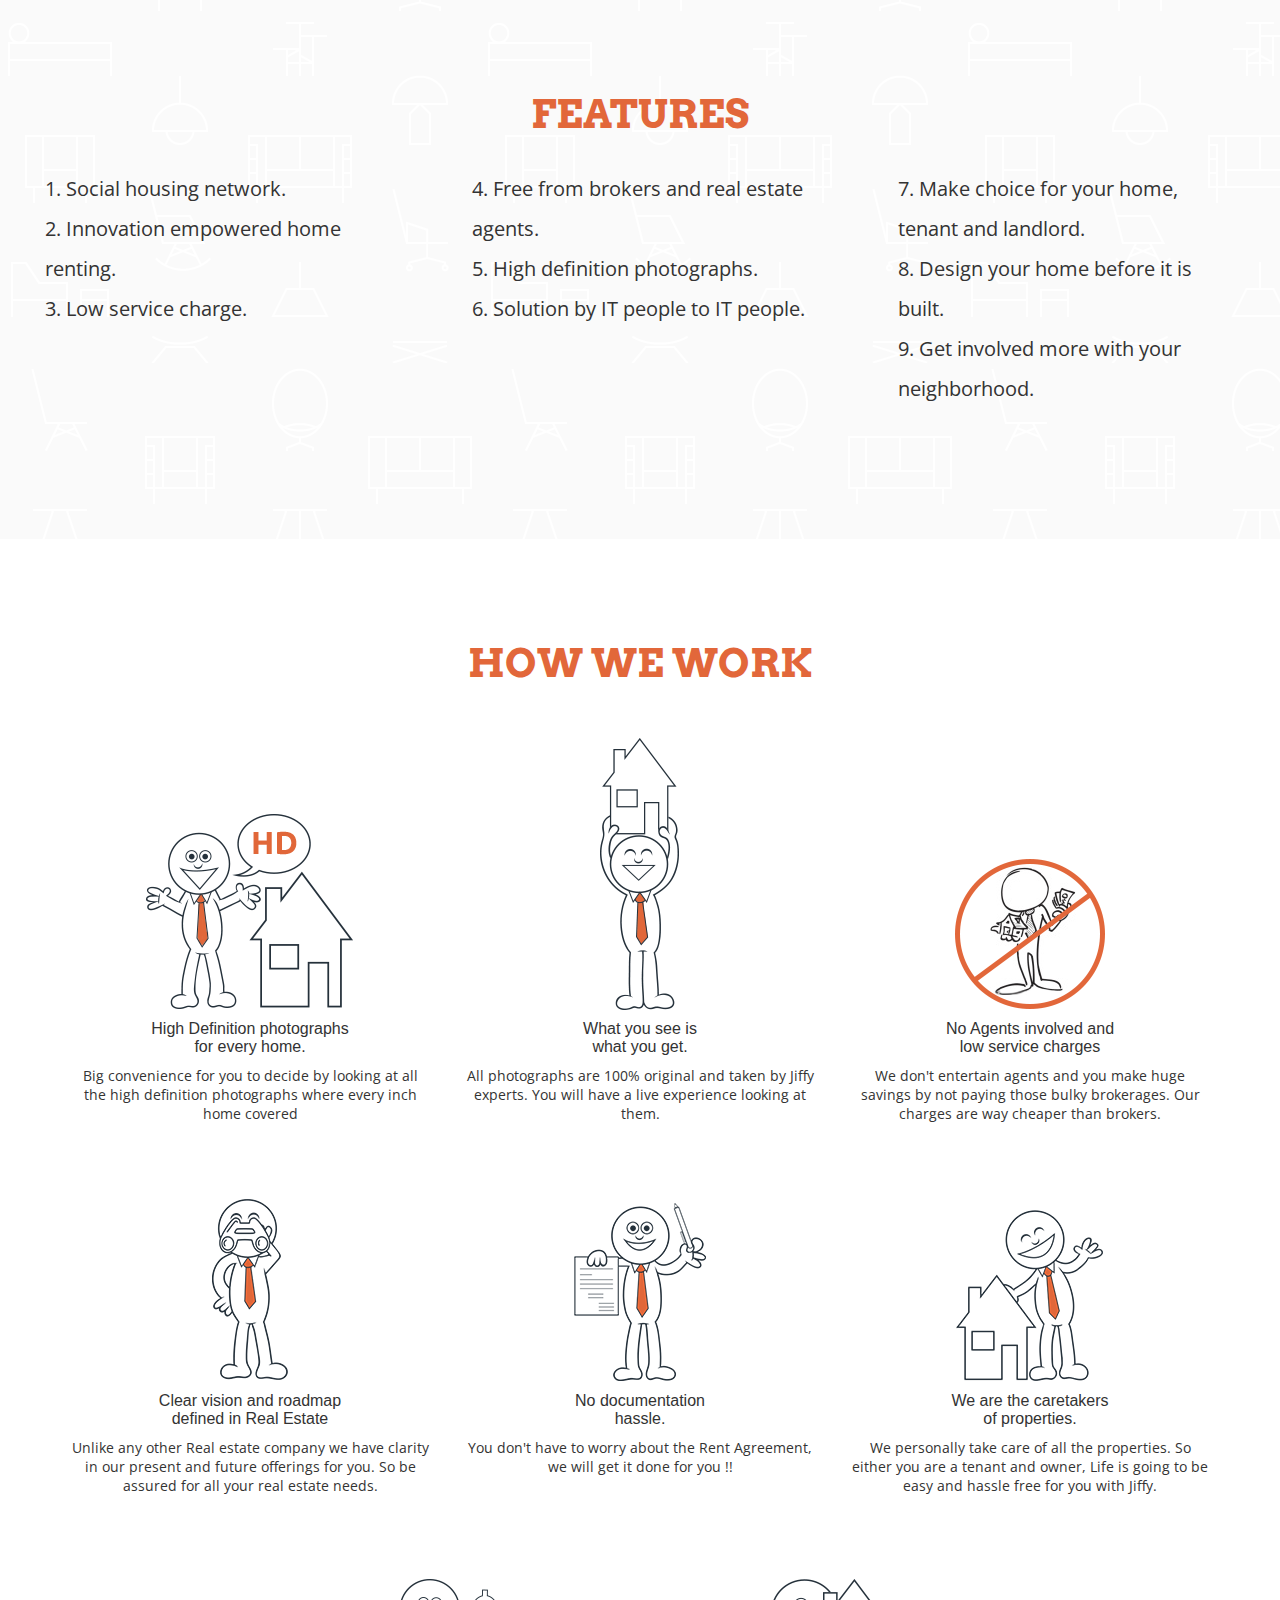
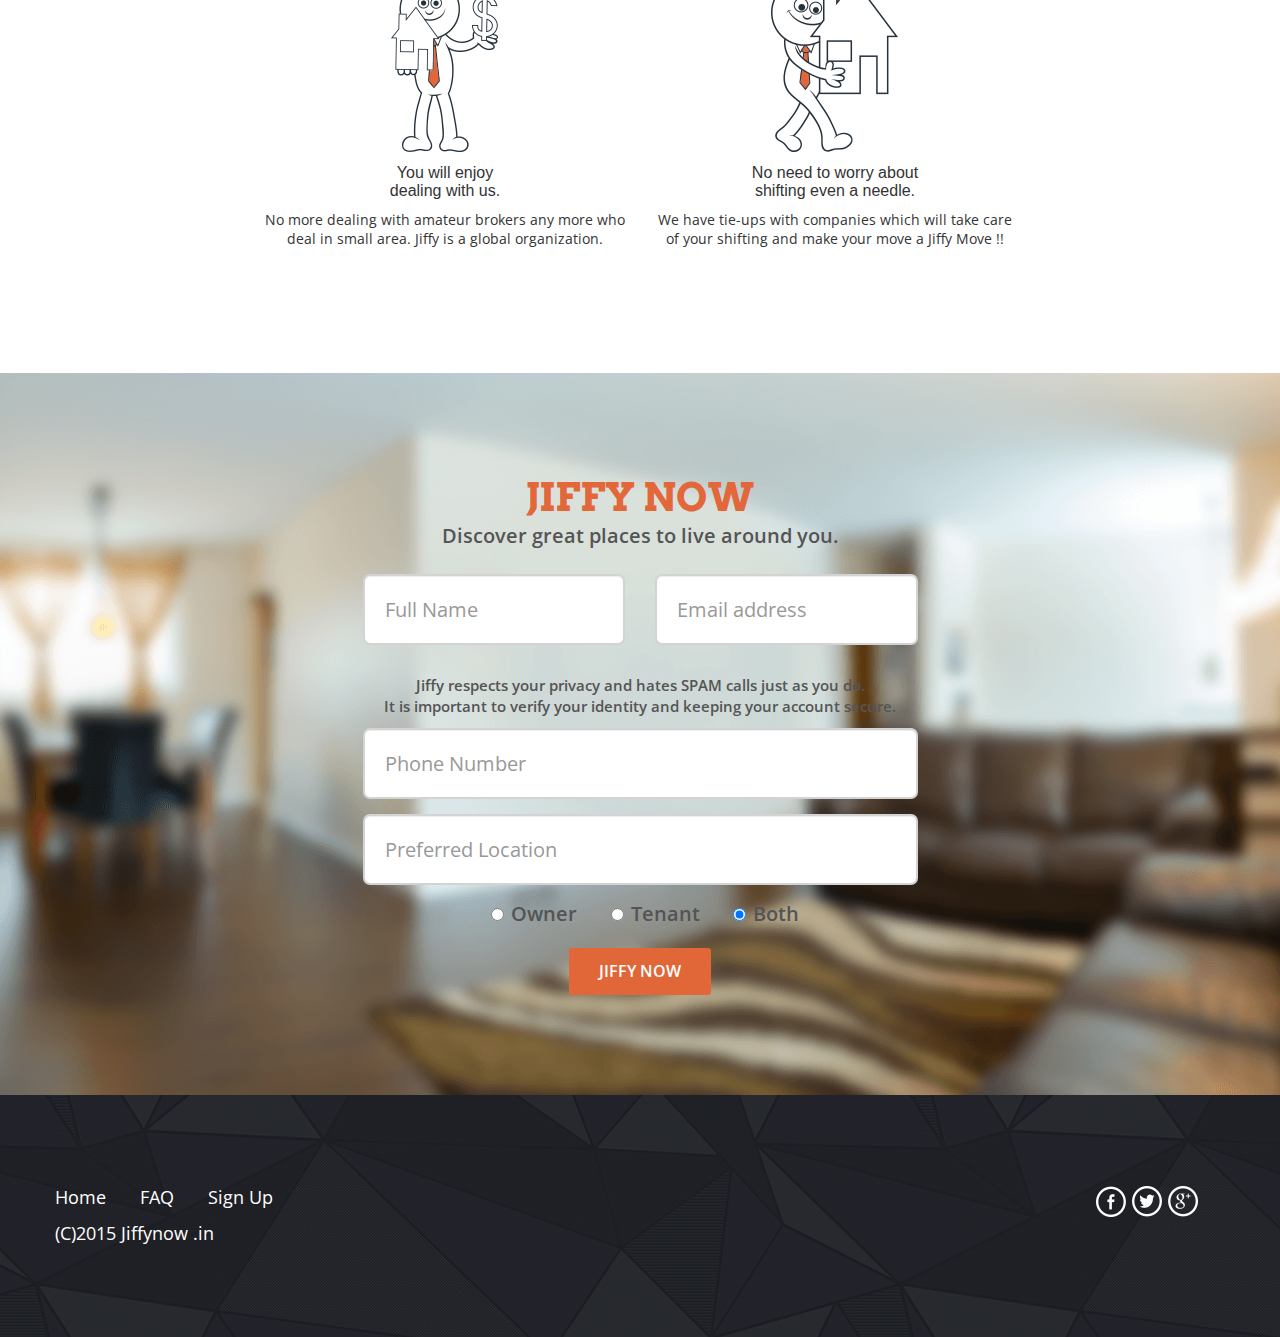
==== commit 0e66b060: "code merge" ====
--- a/index.html
+++ b/index.html
@@ -4,6 +4,7 @@
   <head>
     <meta charset="utf-8">
     <meta http-equiv="X-UA-Compatible" content="IE=edge">
+	<meta name="msvalidate.01" content="3F9239C687787964F37B6C5DB6C60820" />
     <meta name="viewport" content="width=device-width, initial-scale=1">
     <meta name="description" content="Real Estate and Home Renting in Pune">
     <meta name="keyword" content="jiffy, realestate, pune, home, house, renting,
@@ -306,7 +307,7 @@
                 <div class="collapse navbar-collapse navbar-right" id="bs-example-navbar-collapse-1">
                   <ul class="nav navbar-nav">
                
-                    <li><a href="faq.html">FAQ</a></li>
+                    <li><a href="#">FAQ</a></li>
                     <li><a href="#jiffynow">Sign Up</a></li>
 
                    
@@ -372,7 +373,7 @@
       </section>
       
       
-
+      
     
       
     <section class="about-jiffy-bg" id="about-jiffy">
@@ -671,7 +672,7 @@
             
     <div class="row">
         <div class="col-sm-12 text-center margin-top20px">
-            <a class="btn-orange" data-toggle="modal" data-target="#myModal">Jiffy Now</a>
+            <a class="btn-orange" data-toggle="modal" data-target="#myModal" onclick="registerUser();">Jiffy Now</a>
         </div>
             
             
@@ -693,7 +694,8 @@
                           <h2 class="color-white">
                     Congratulations , 
                               <br>
-                              You are successfully Registered .
+                              You are successfully Registered.
+							  <br>
                               <br>
                               Would you like to Invite your friends and Earn referral money upto 5000/-
                           </h2>
@@ -721,8 +723,7 @@
                         <ul >
                            
                             <li> <a href="index.html"> Home</a></li>
-                            <li> <a href="t&c.html"> T&C</a></li>
-                            <li> <a href="faq.html"> FAQ</a></li>
+                            <li> <a href="#"> FAQ</a></li>
                             <li> <a href="#jiffynow"> Sign Up </a></li>      
                         </ul>
                     </div>
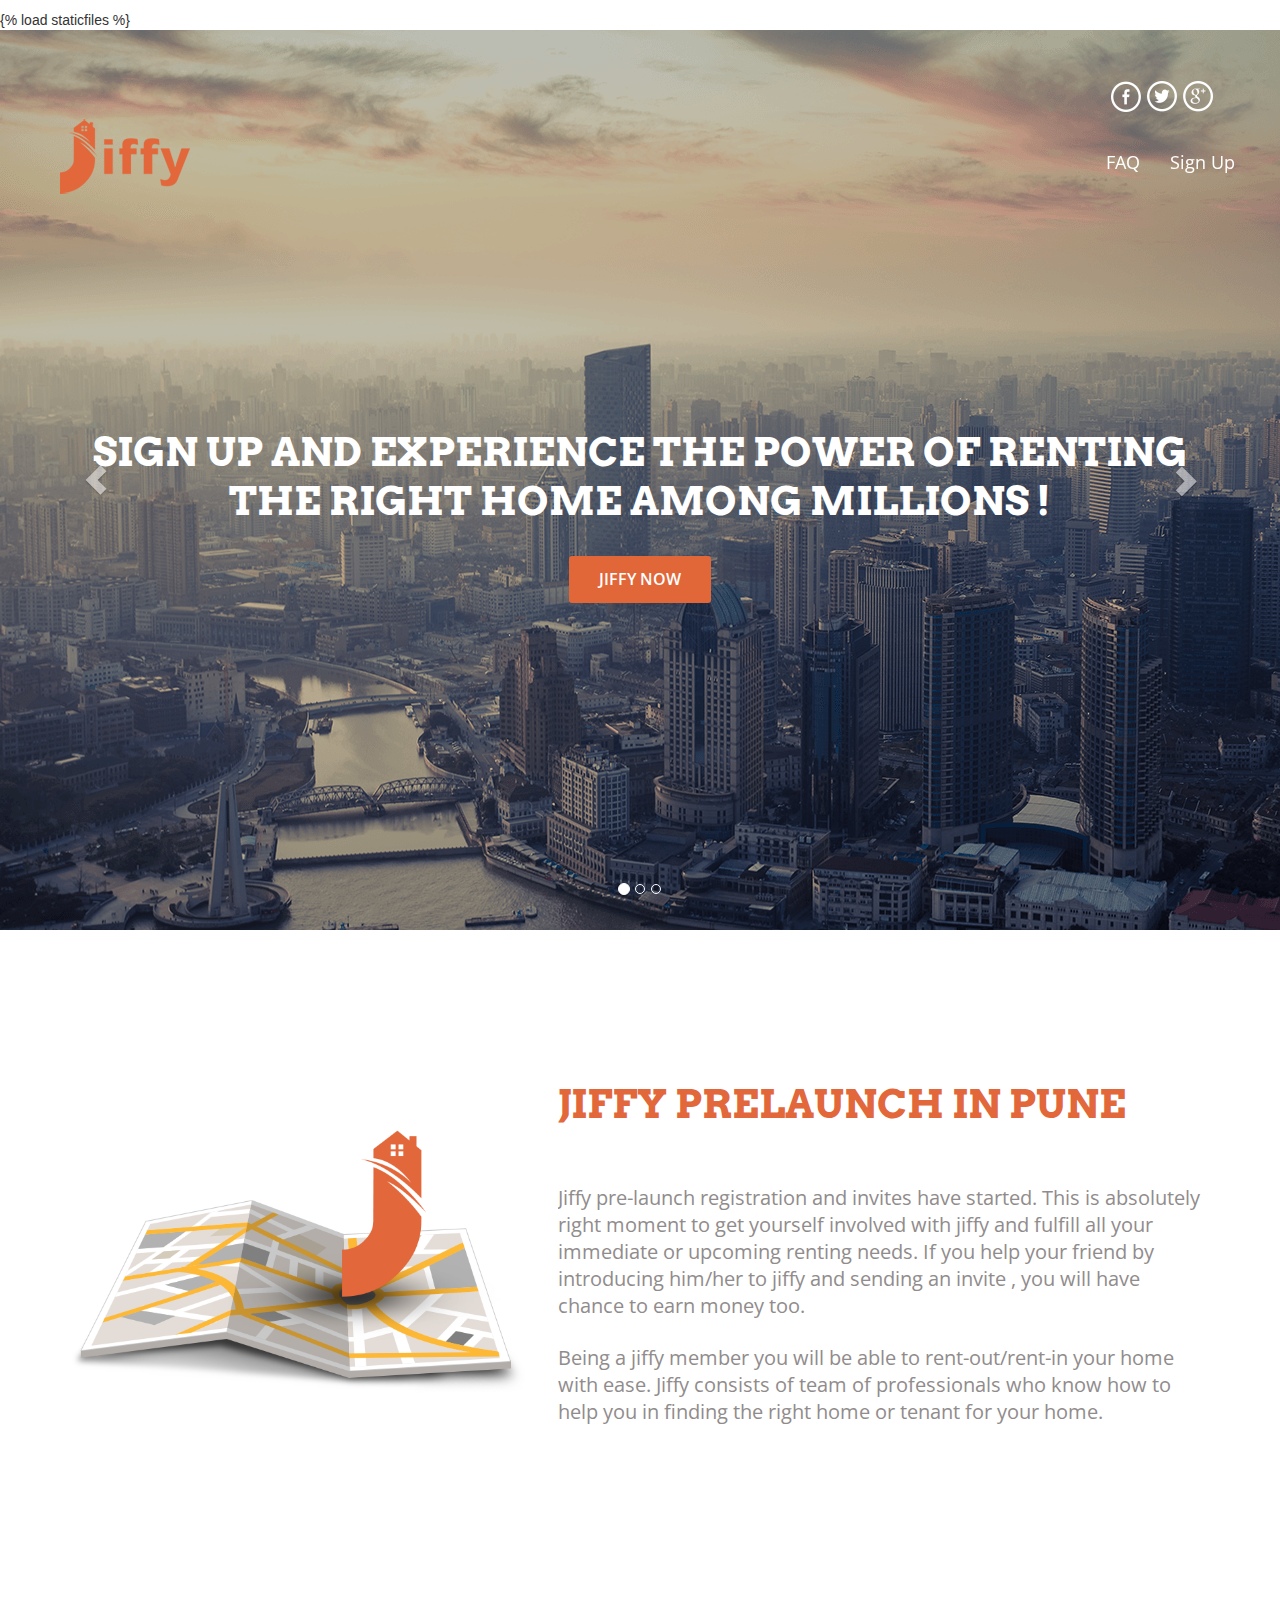
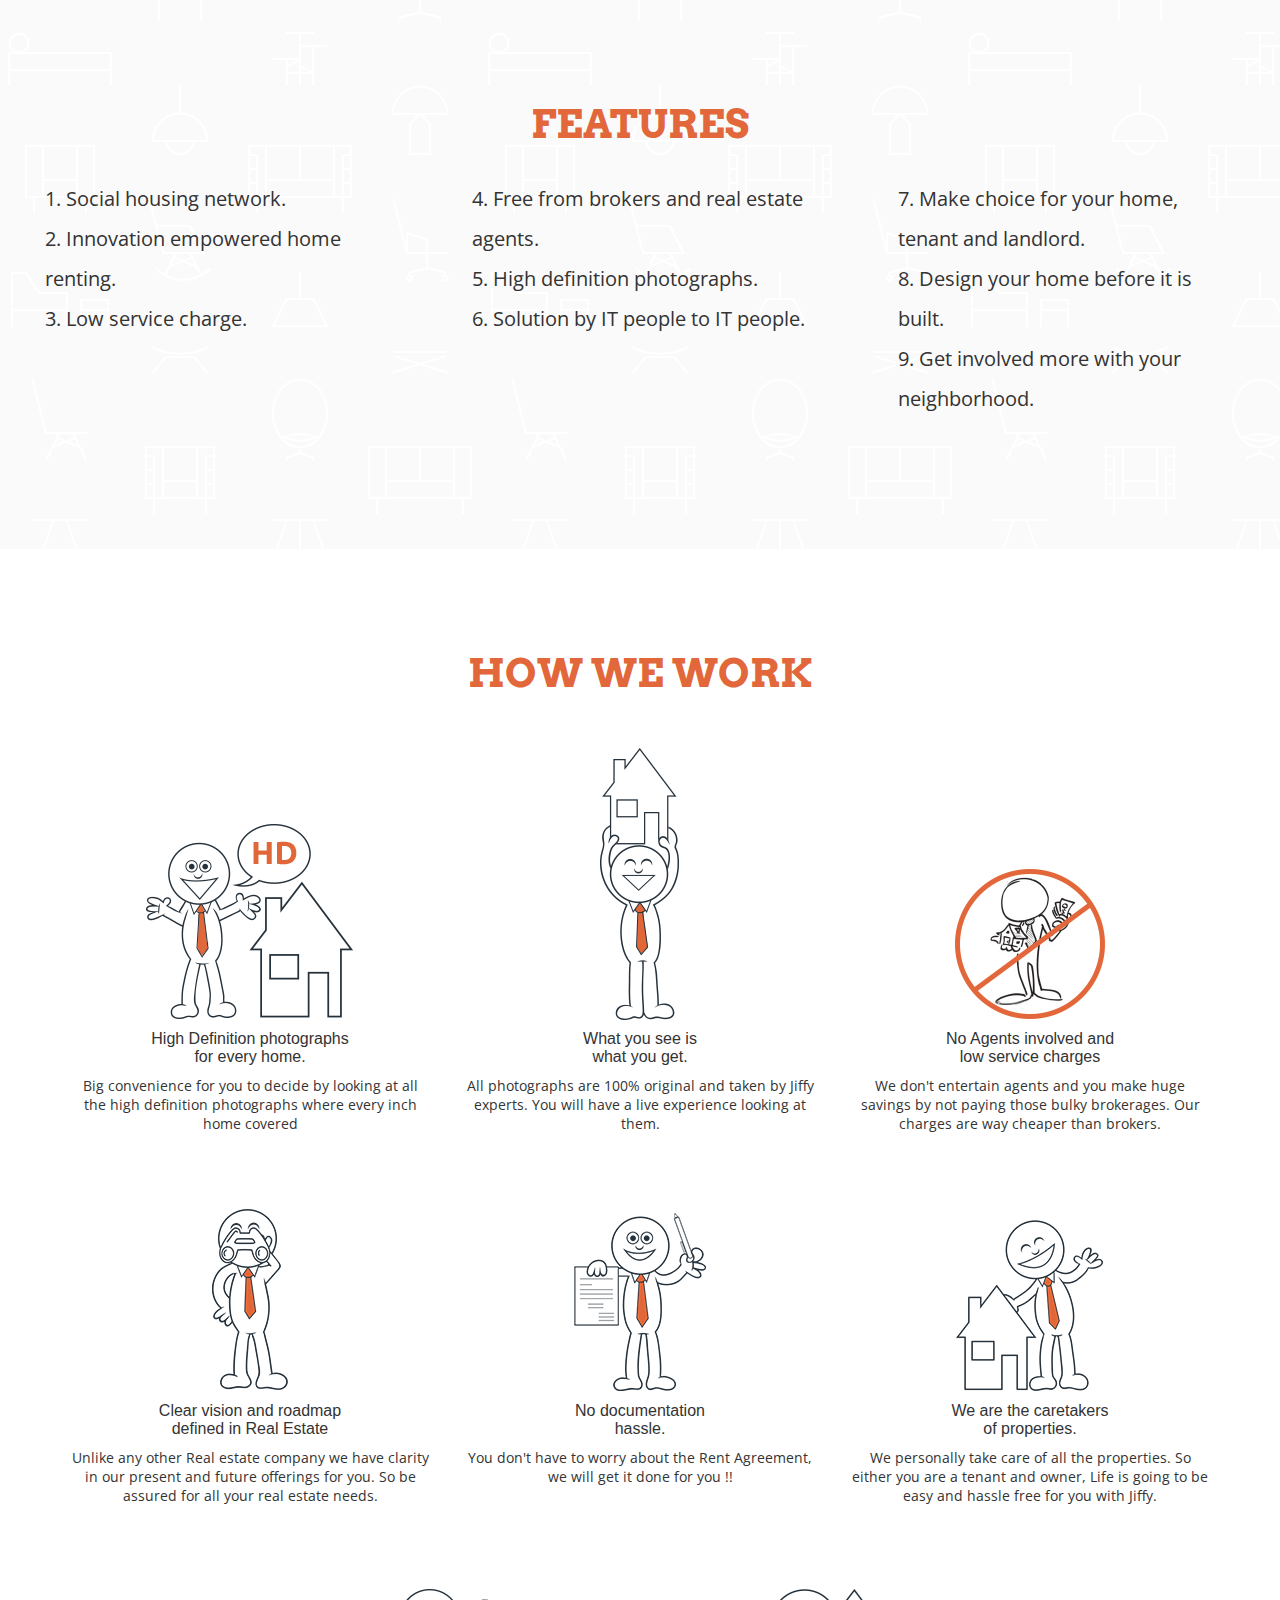
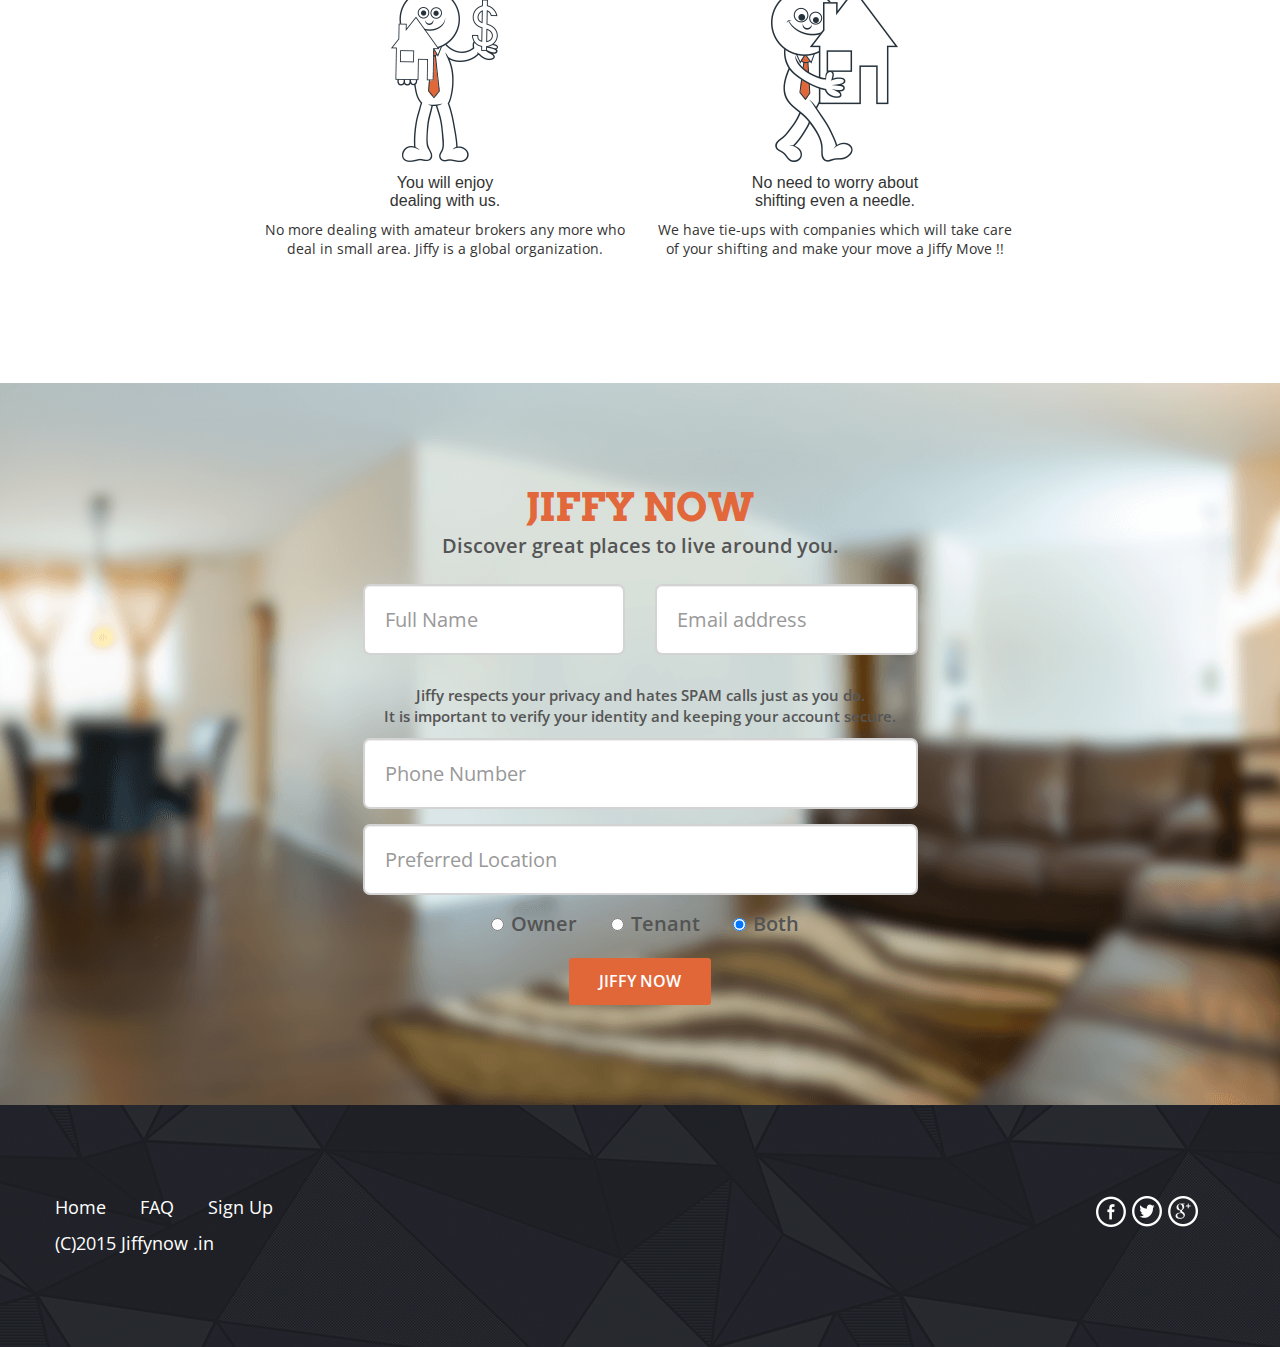
==== commit ab76e096: "added FAQ reference" ====
--- a/index.html
+++ b/index.html
@@ -202,10 +202,10 @@
                 for(var k=0;k<emails.length;k++) {
                     email_list += '"'+emails[k] + '",' ;
                 }
-                email_list += email_list.substring(0, email_list.length -1)
+                email_list = email_list.substring(0, email_list.length -1)
 
                 for(var k=0;k<phone.length;k++) {
-                    phone_list += '"'+phone[k] + '",';
+                    phone_list = '"'+phone[k] + '",';
                 }
                 phone_list += phone_list.substring(0, phone_list.length -1)
 
@@ -307,7 +307,7 @@
                 <div class="collapse navbar-collapse navbar-right" id="bs-example-navbar-collapse-1">
                   <ul class="nav navbar-nav">
                
-                    <li><a href="#">FAQ</a></li>
+                    <li><a href="faq.html">FAQ</a></li>
                     <li><a href="#jiffynow">Sign Up</a></li>
 
                    
@@ -723,7 +723,7 @@
                         <ul >
                            
                             <li> <a href="index.html"> Home</a></li>
-                            <li> <a href="#"> FAQ</a></li>
+                            <li> <a href="faq.html"> FAQ</a></li>
                             <li> <a href="#jiffynow"> Sign Up </a></li>      
                         </ul>
                     </div>
--- a/css/basic-template.css
+++ b/css/basic-template.css
@@ -0,0 +1,3 @@
+body {
+	margin-top: 10px;
+}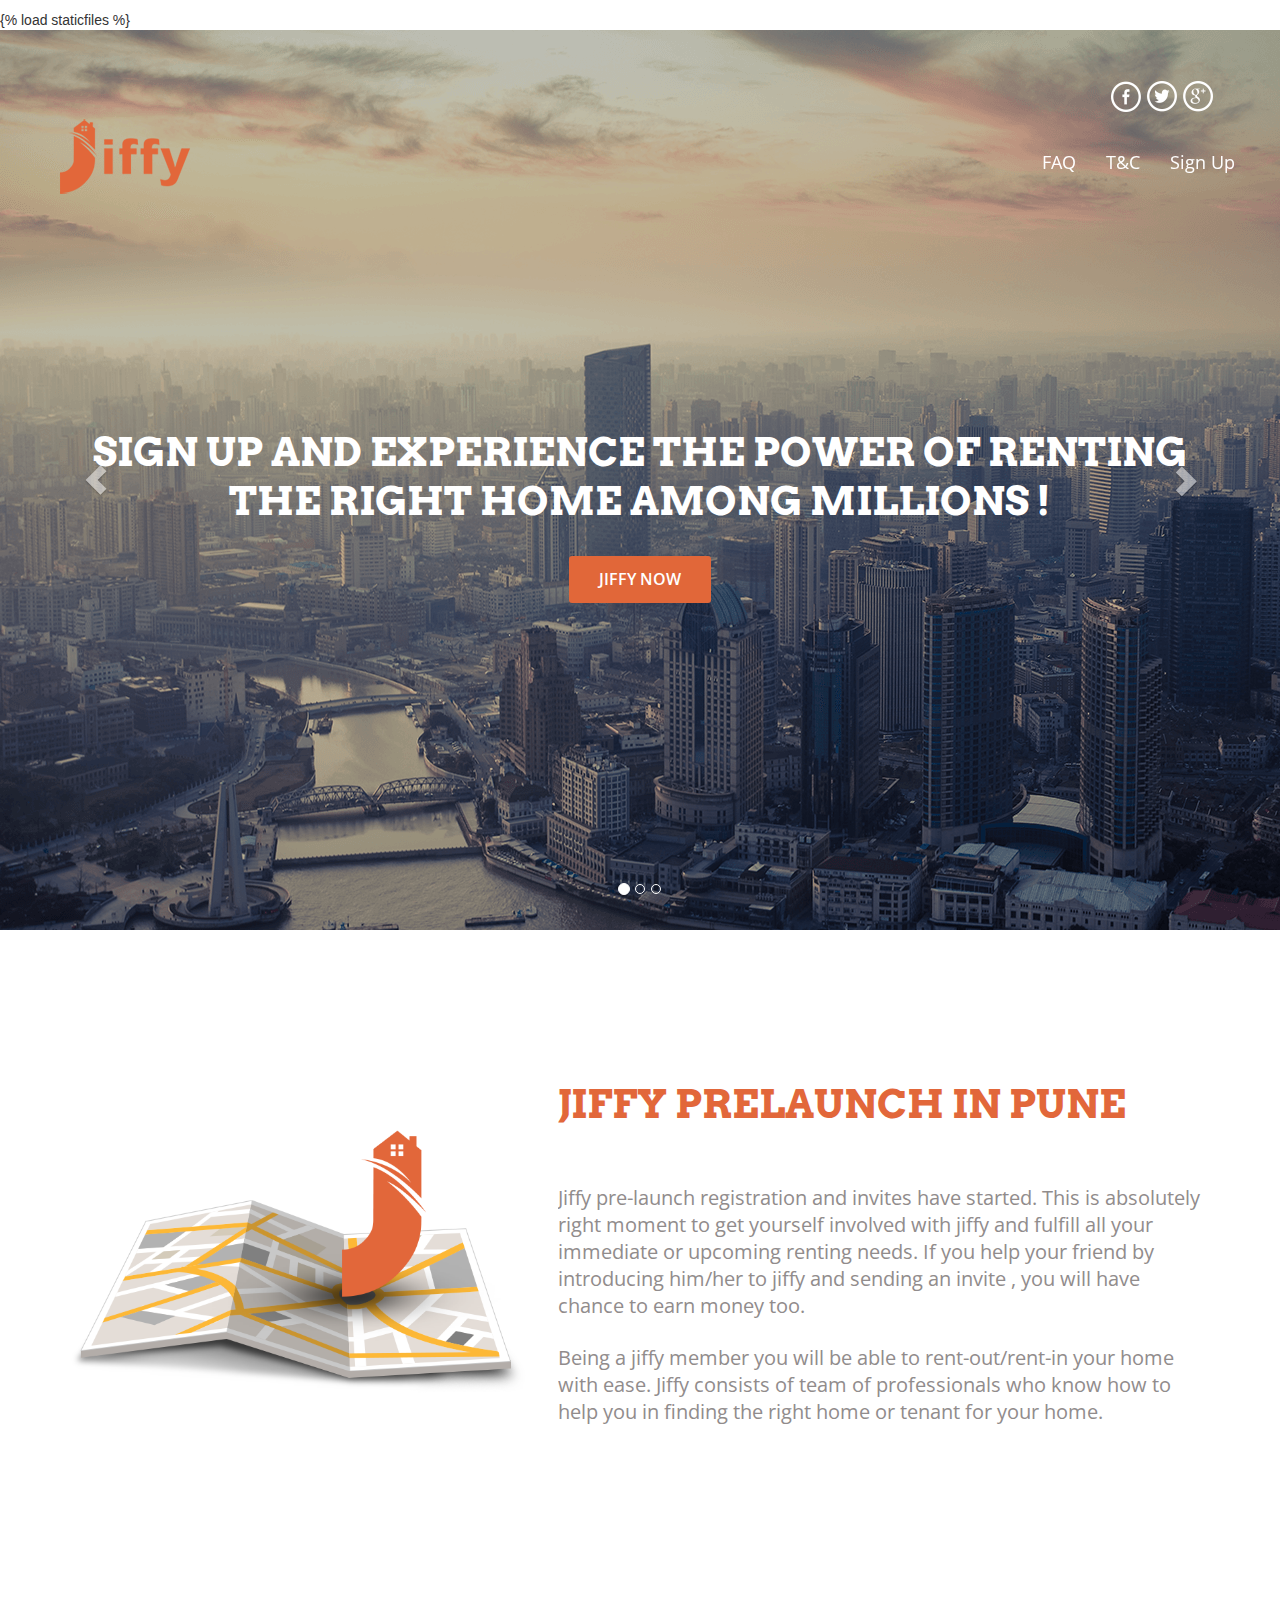
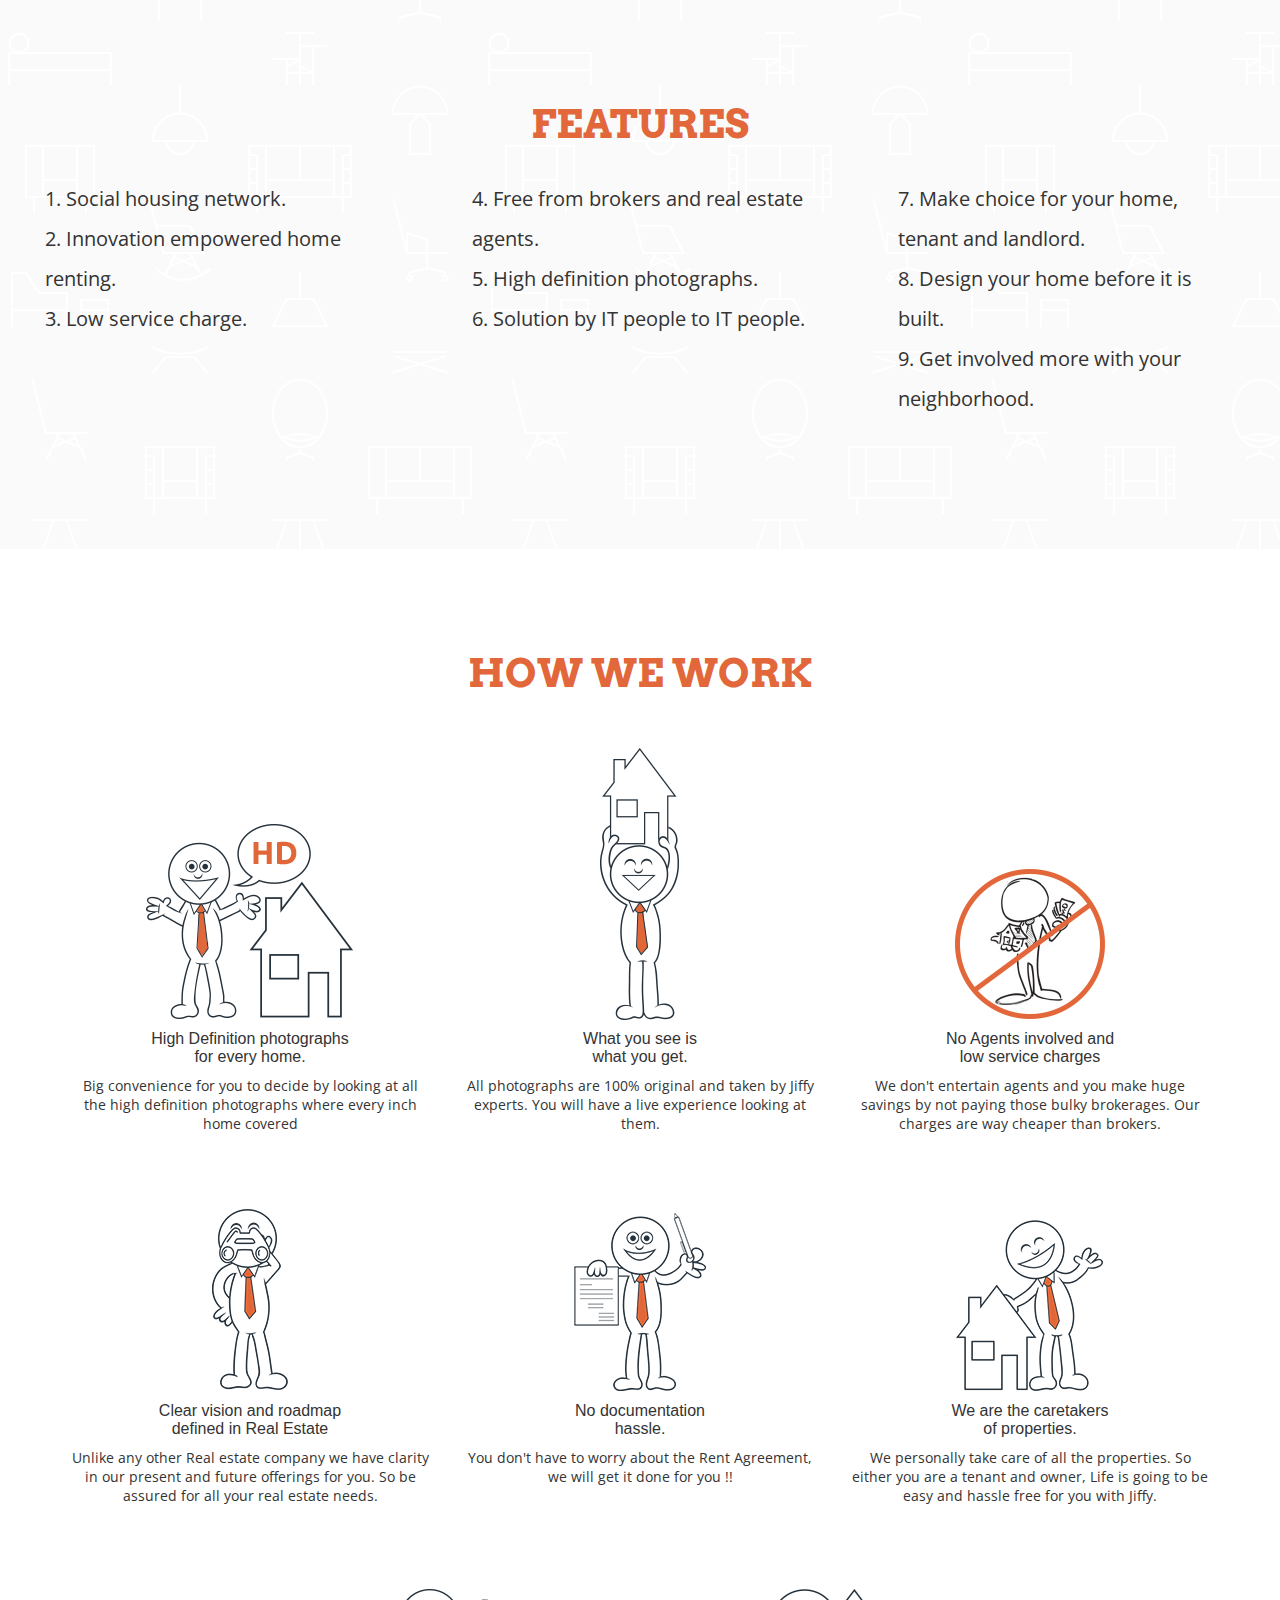
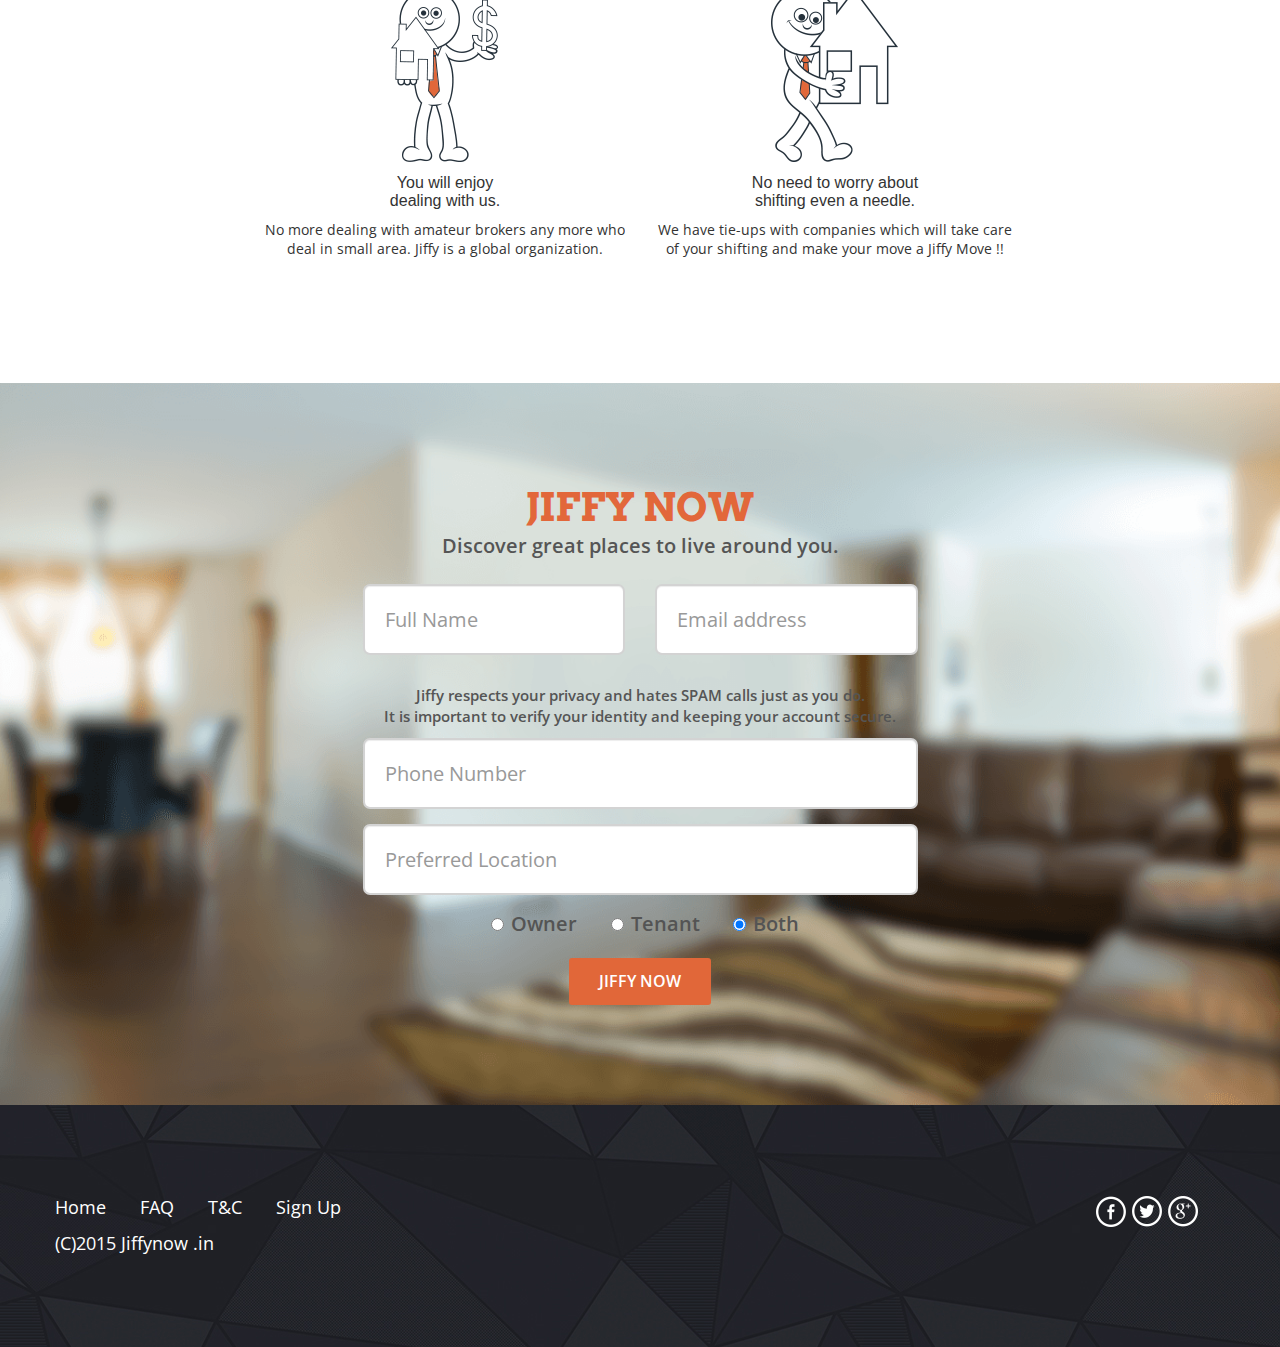
==== commit 6a9b8978: "Added updated faq and t&c page" ====
--- a/index.html
+++ b/index.html
@@ -306,8 +306,9 @@
                 <!-- Collect the nav links, forms, and other content for toggling -->
                 <div class="collapse navbar-collapse navbar-right" id="bs-example-navbar-collapse-1">
                   <ul class="nav navbar-nav">
-               
+						
                     <li><a href="faq.html">FAQ</a></li>
+                    <li><a href="t&c.html">T&C </a></li>
                     <li><a href="#jiffynow">Sign Up</a></li>
 
                    
@@ -724,6 +725,7 @@
                            
                             <li> <a href="index.html"> Home</a></li>
                             <li> <a href="faq.html"> FAQ</a></li>
+                            <li> <a href="t&c.html">T&C </a></li>
                             <li> <a href="#jiffynow"> Sign Up </a></li>      
                         </ul>
                     </div>
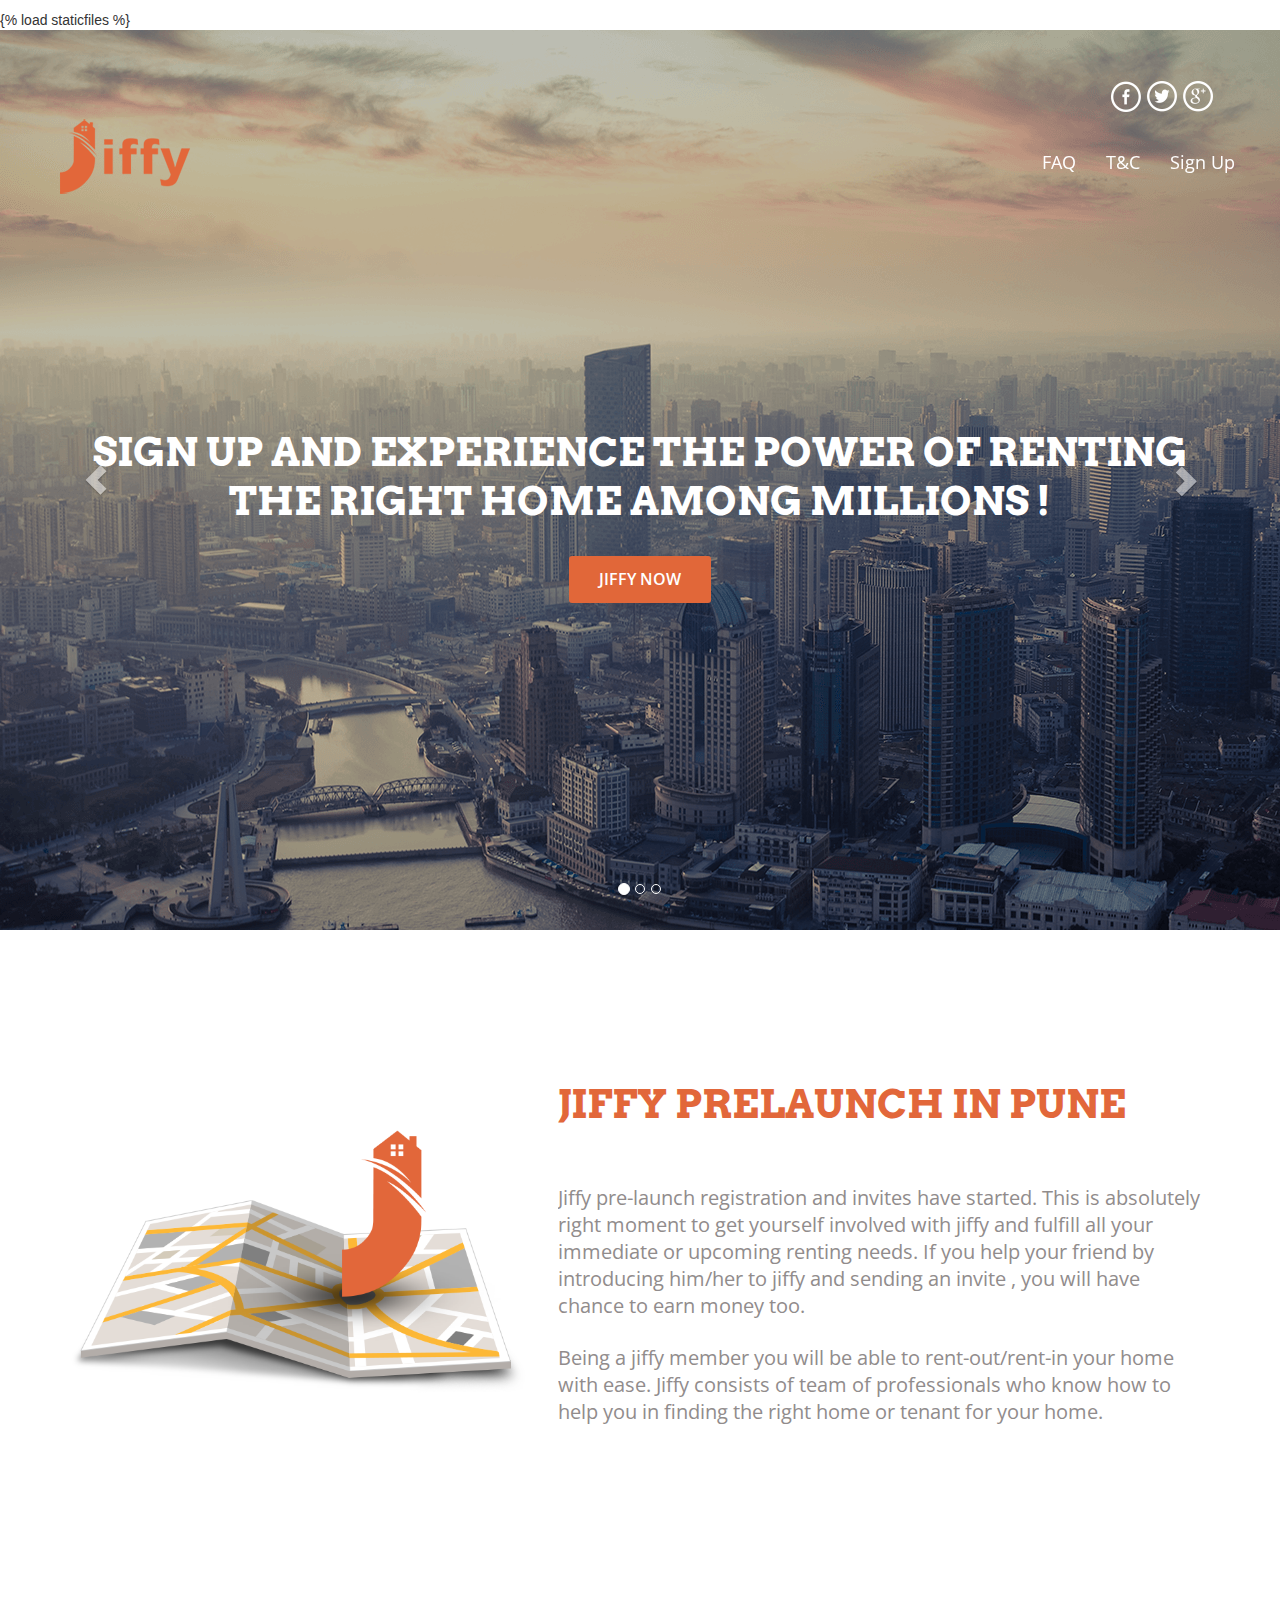
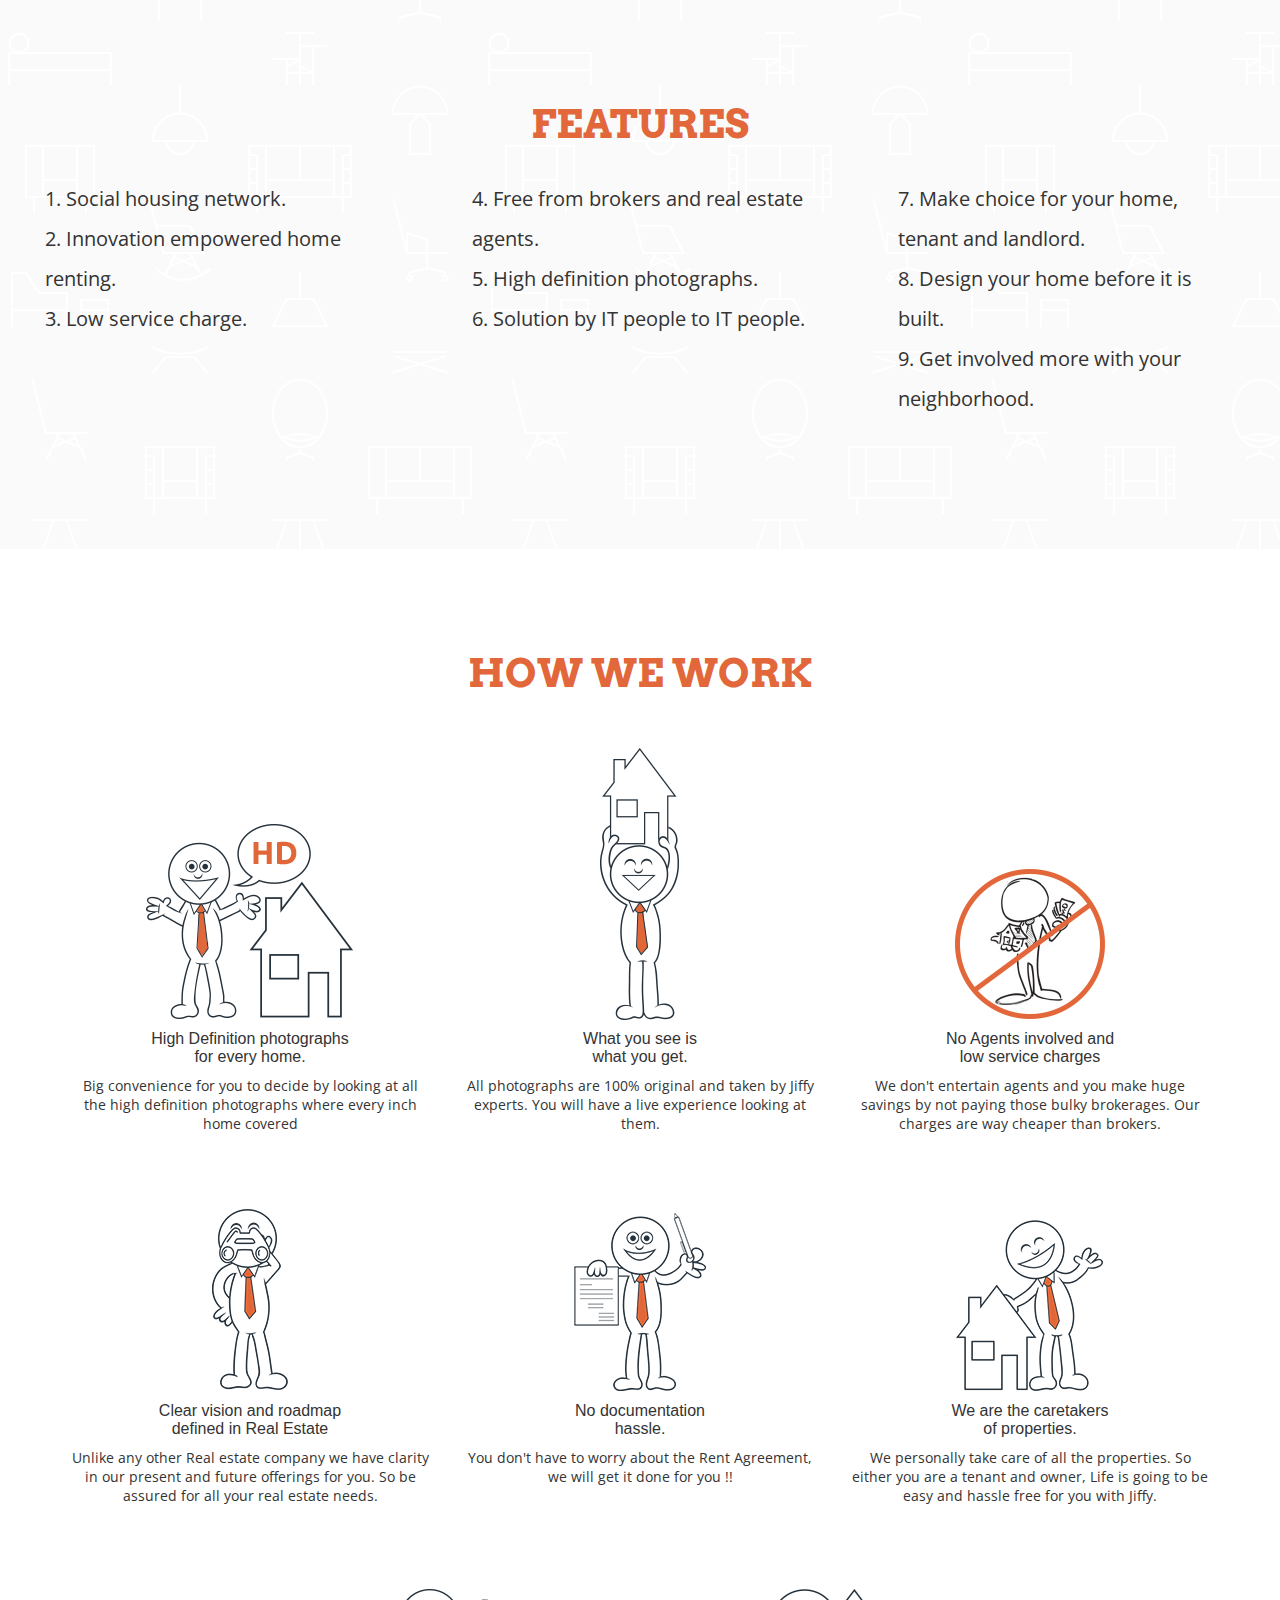
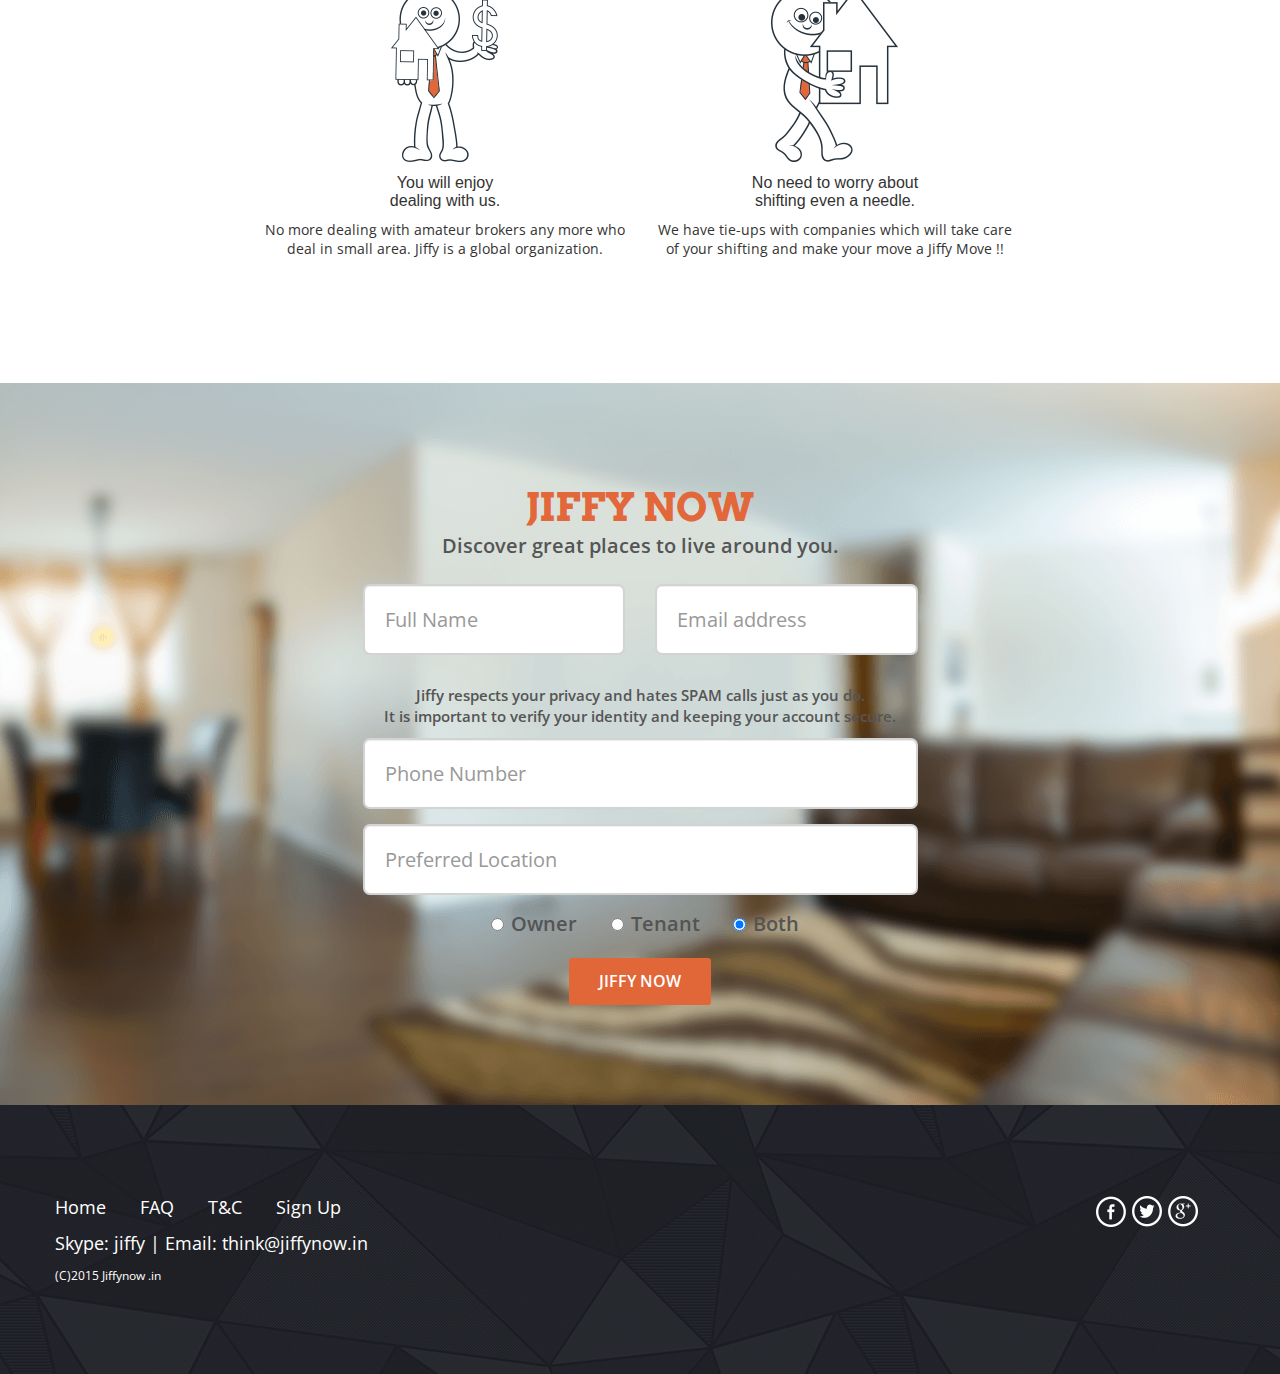
==== commit 1ebdedf3: "footer changes" ====
--- a/index.html
+++ b/index.html
@@ -719,7 +719,7 @@
     <footer>
         <div class="container-fluid">
             <div class="row">
-                <div class="col-sm-8">
+                <div class="col-sm-10">
                     <div class="width100p">
                         <ul >
                            
@@ -729,10 +729,12 @@
                             <li> <a href="#jiffynow"> Sign Up </a></li>      
                         </ul>
                     </div>
-                    <div class="width100p"><span>(C)2015 Jiffynow .in</span></div>
-                </div>
-                <div class="col-sm-4">
-                      <ul class="social-icon">
+                <div class="width100p"><span>Skype: jiffy | Email: think@jiffynow.in</span></div>
+                 <div class="width100p"><span style="font-size:12px;">(C)2015 Jiffynow .in </span></div>   
+                
+                </div>
+                <div class="col-sm-2">
+                     <div class="width100p"> <ul class="social-icon">
                            
                             <li> <a href="https://www.facebook.com/pages/Jiffy/729331573803643" class="facebook-icon" target="_blank"> </a></li>
                             <li> <a href="https://twitter.com/thinkjiffy" class="twitter-icon" target="_blank"> </a></li>
@@ -740,7 +742,11 @@
                           
                           
                           
-                        </ul>
+                        </ul></div>
+     
+                        
+                   
+                  
                 </div>
             </div>
         </div>
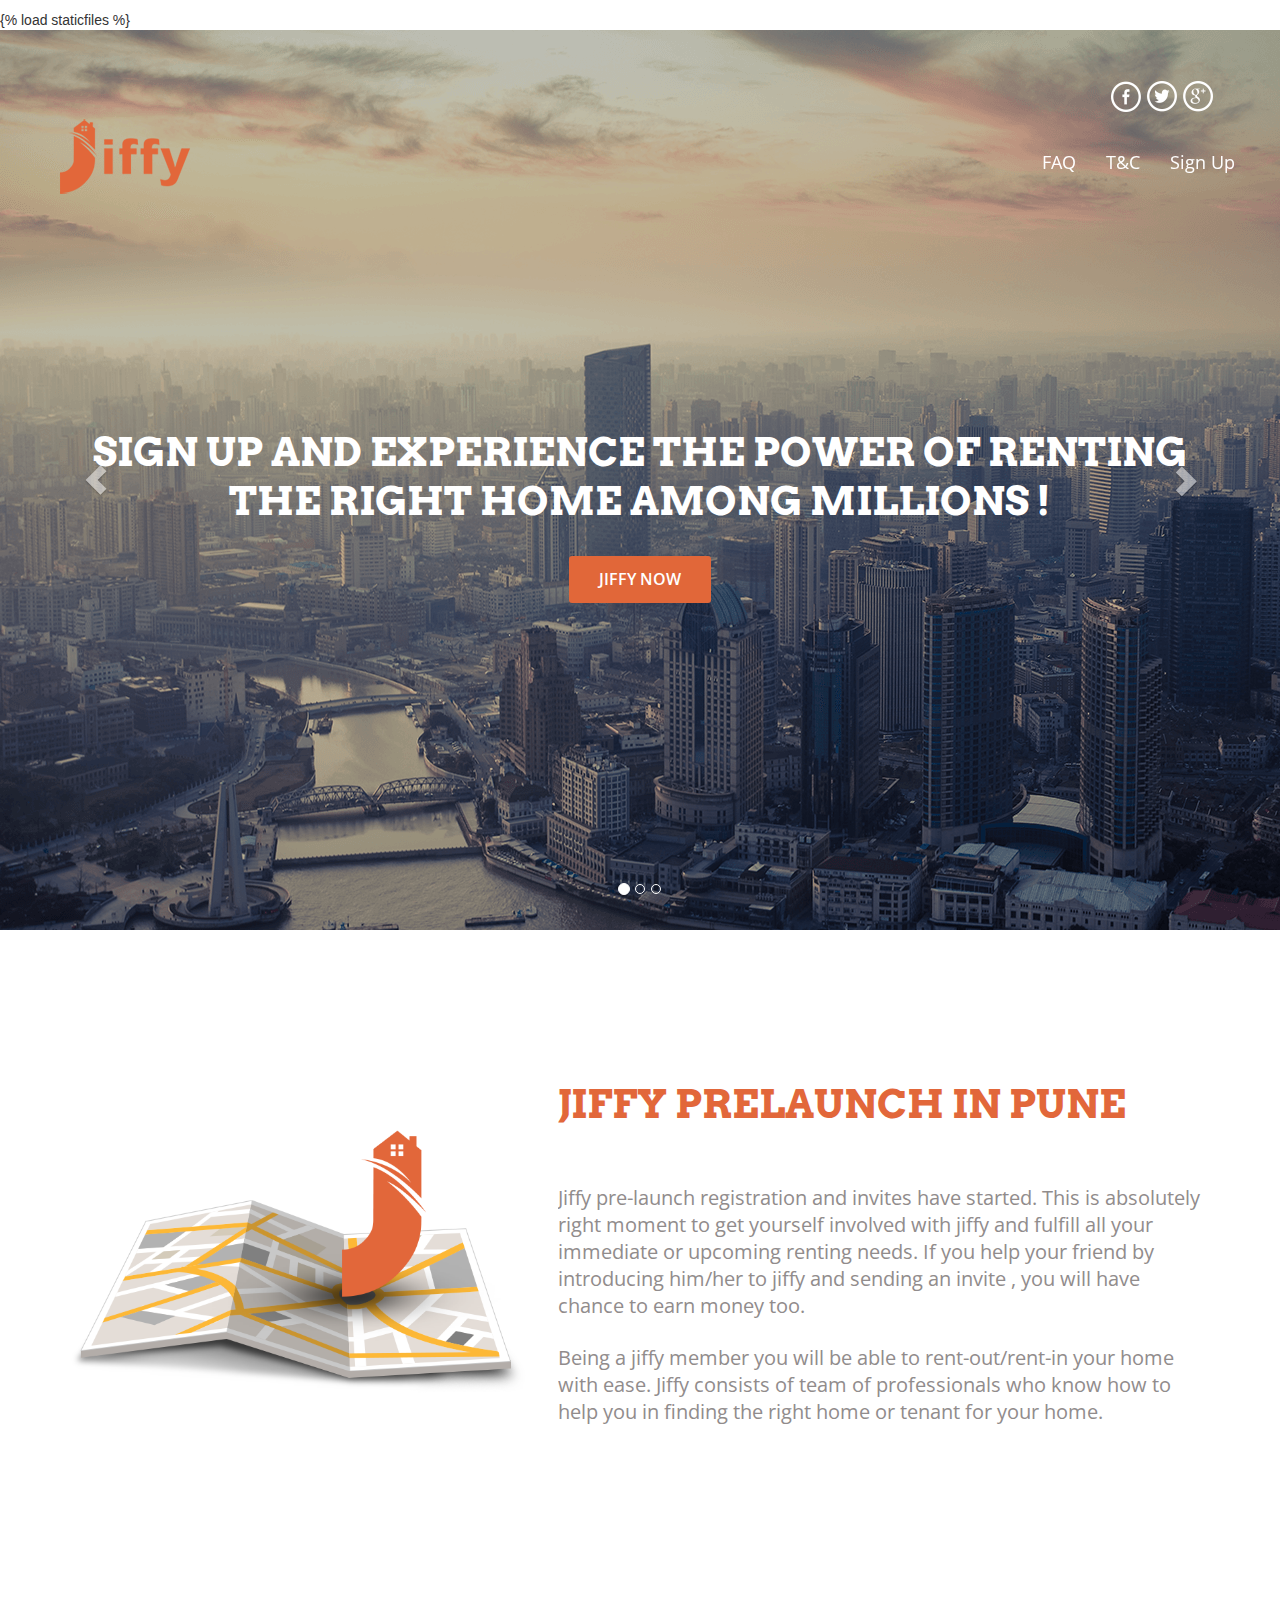
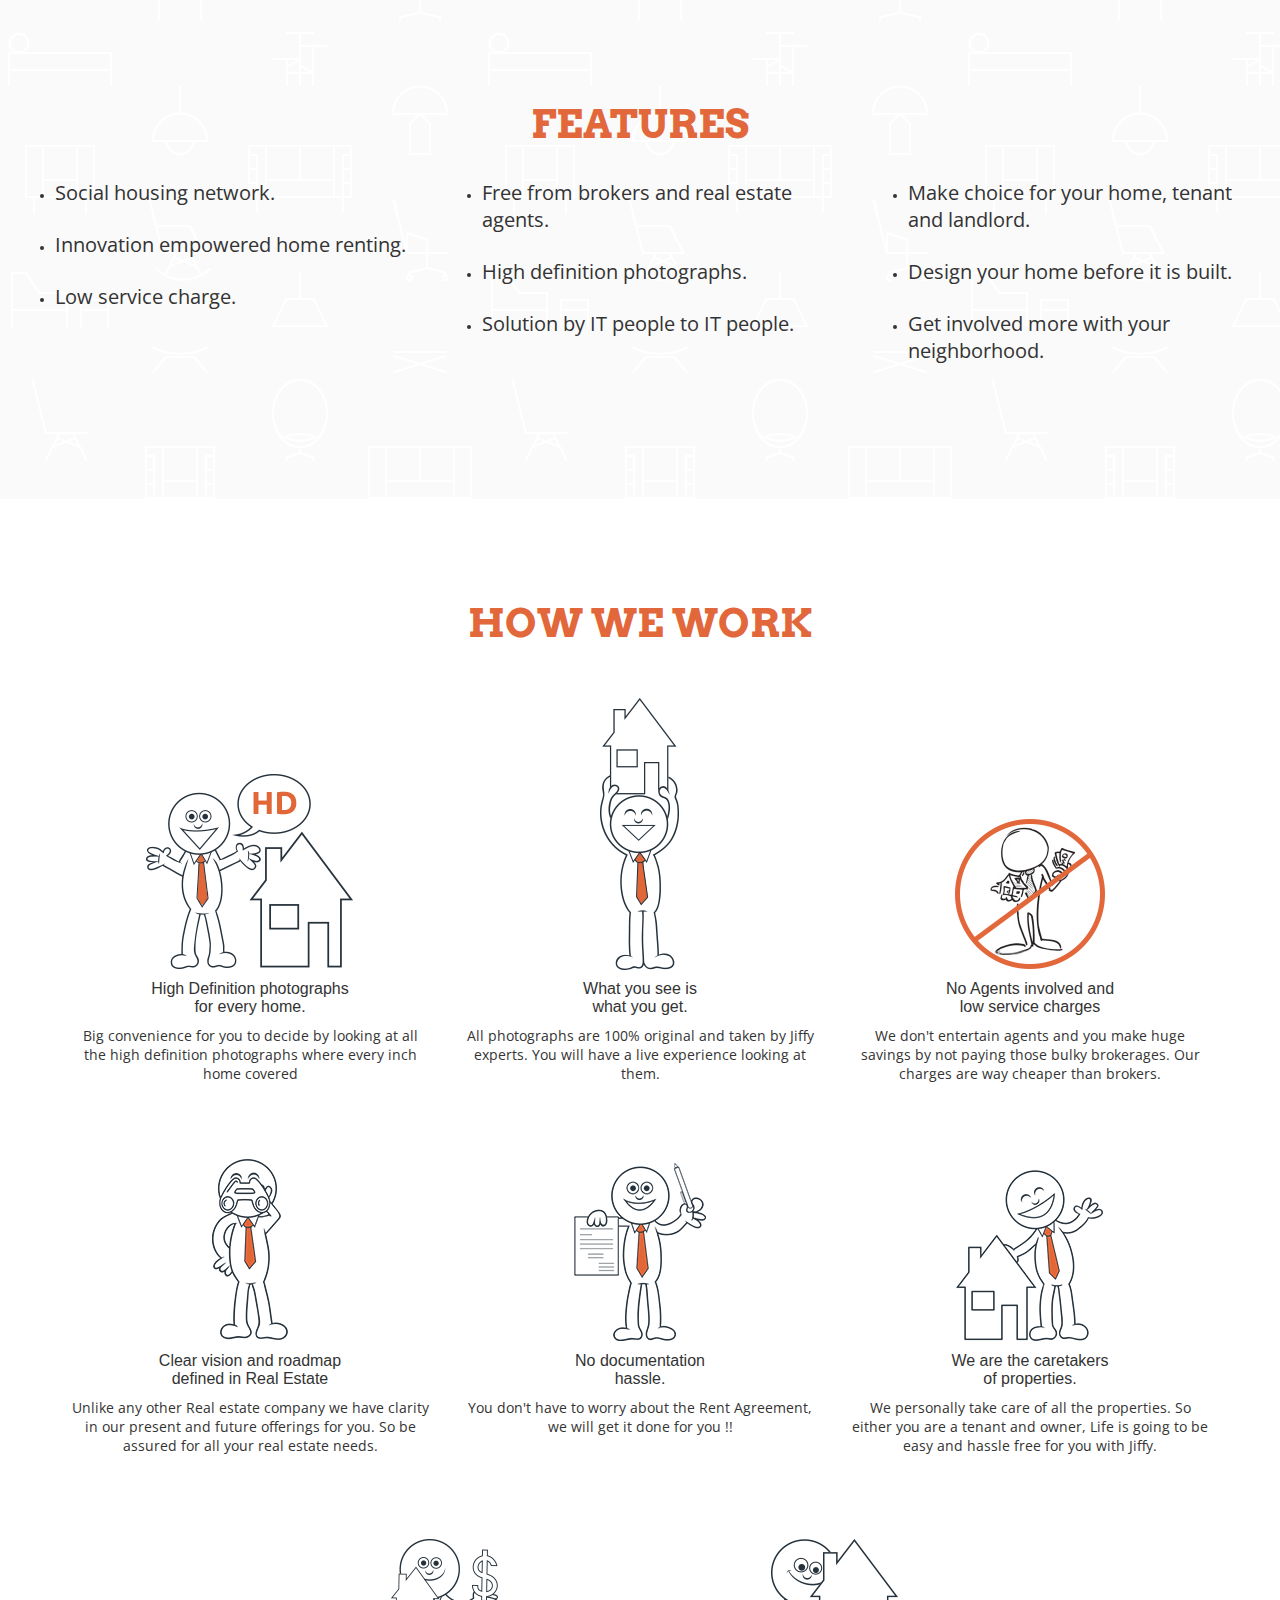
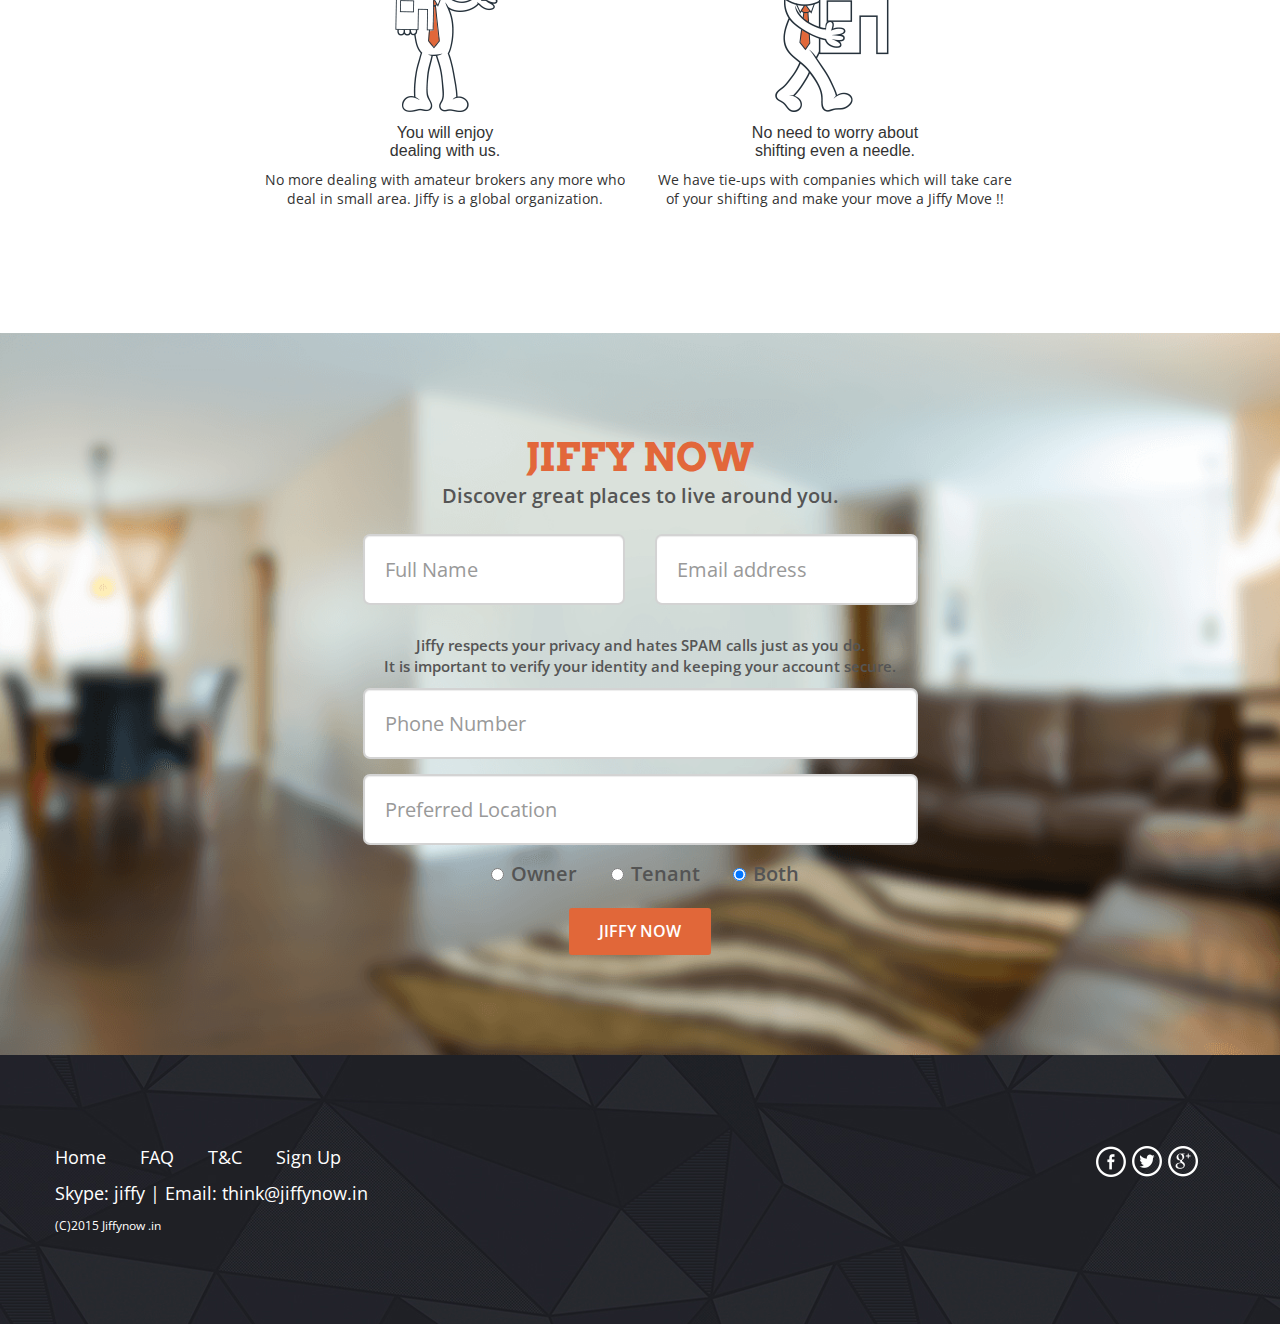
==== commit 8ab85259: "features bullet point changes" ====
--- a/index.html
+++ b/index.html
@@ -412,33 +412,34 @@
                   <h1 class="color-orange">Features</h1>
                </div>
             </div>
-            <div class="row ">
+            <div class="row margin-top30px ">
                 <div class="col-sm-4">
-                    <p class="featuresPadding">
-                    1. Social housing network.
-                    <br>
-                    2. Innovation empowered home renting.
-                    <br>
-                    3. Low service charge.
-                         </p>
+                    
+                        <ul>
+                            <li><p>Social housing network.</p></li>
+                            <li><p>Innovation empowered home renting.</p></li>
+                            <li><p>Low service charge.</p></li>
+                        </ul>
+                
+                         
                 </div> 
                 <div class="col-sm-4">
-                    <p class="featuresPadding">
-                    4. Free from brokers and real estate agents.
-                    <br>
-                    5. High definition photographs.
-                    <br>
-                    6.  Solution by IT people to IT people.
-                    </p>
+                    
+                      <ul>
+                            <li><p>Free from brokers and real estate agents.</p></li>
+                            <li><p>High definition photographs.</p></li>
+                            <li><p>Solution by IT people to IT people.</p></li>
+                        </ul>
+                 
                 </div> 
                 <div class="col-sm-4">
-                    <p class="featuresPadding">
-                    7. Make choice for your home, tenant and landlord.
-                    <br>
-                    8. Design your home before it is built.
-                    <br>
-                    9.  Get involved more with your neighborhood.
-                        </p>
+                    
+                        <ul>
+                            <li><p>Make choice for your home, tenant and landlord.</p></li>
+                            <li><p>Design your home before it is built.</p></li>
+                            <li><p>Get involved more with your neighborhood.</p></li>
+                        </ul>
+                  
                 </div> 
             </div>
          </div>
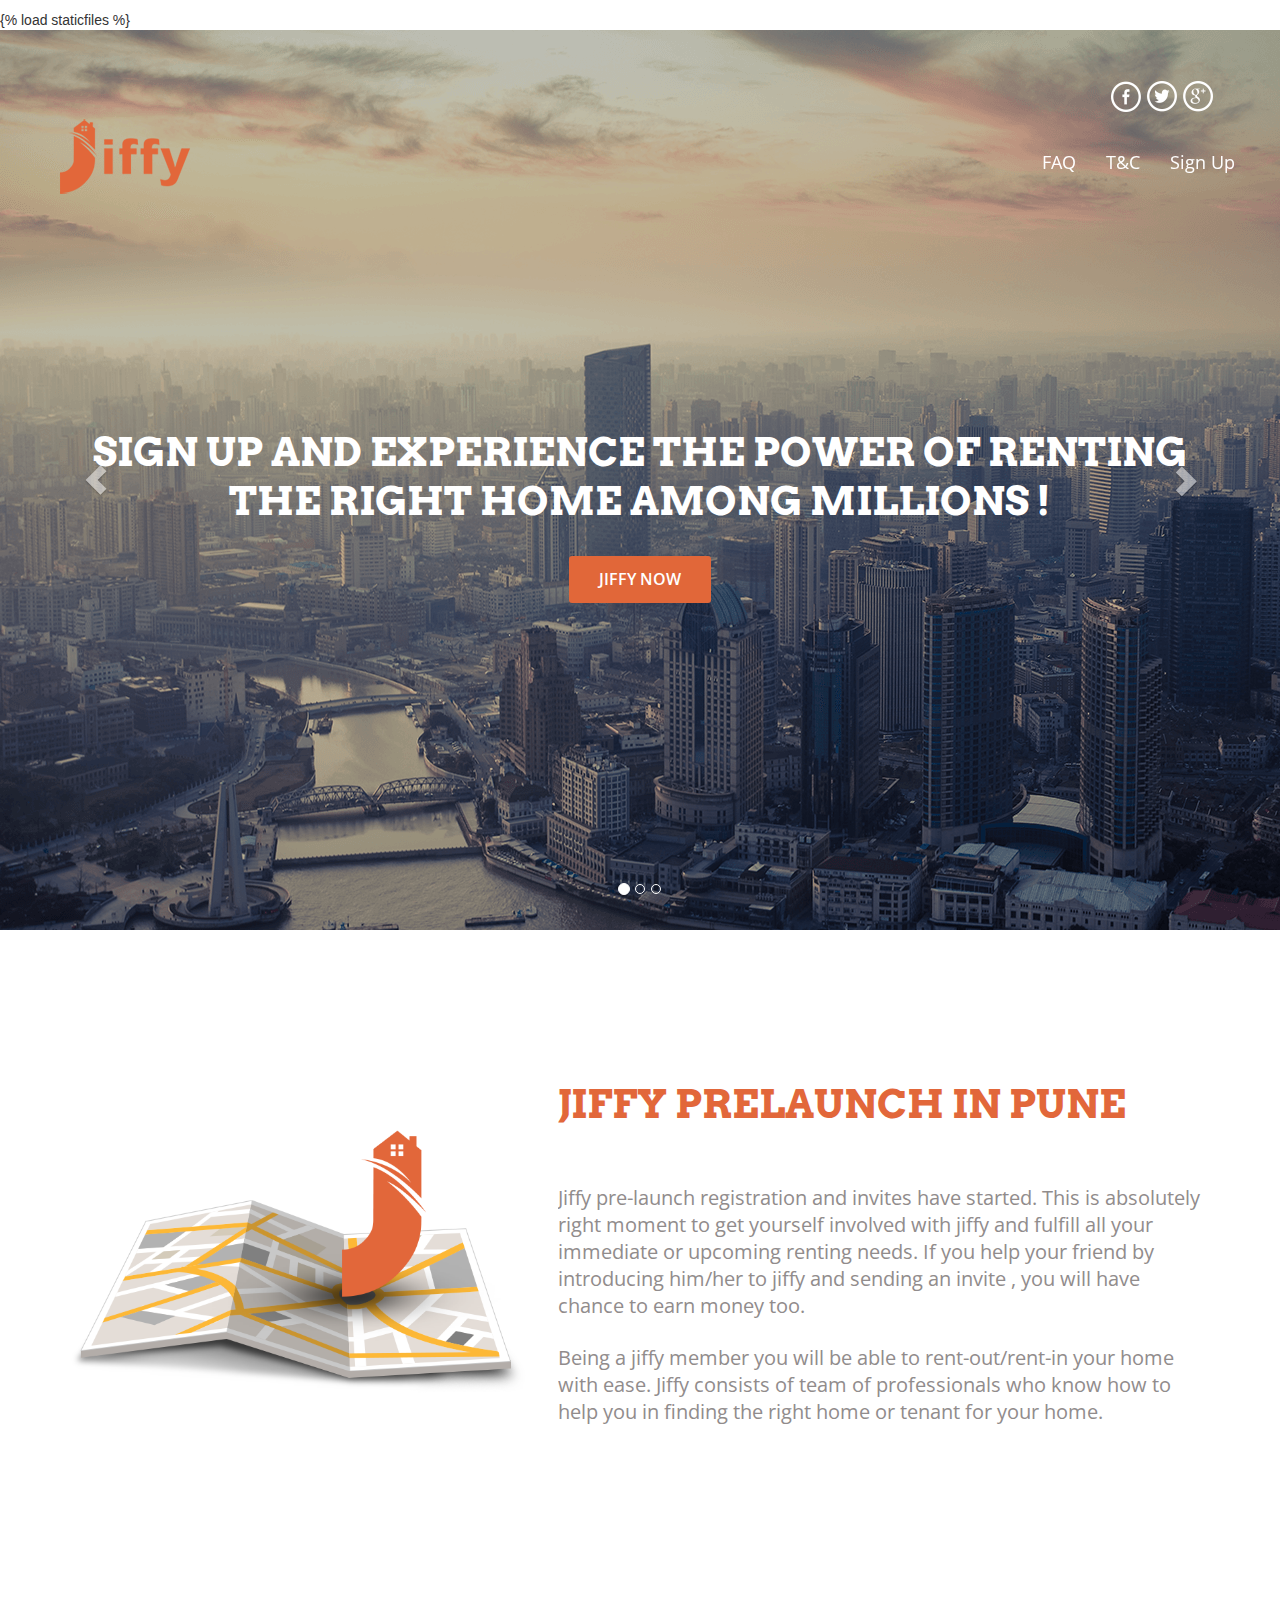
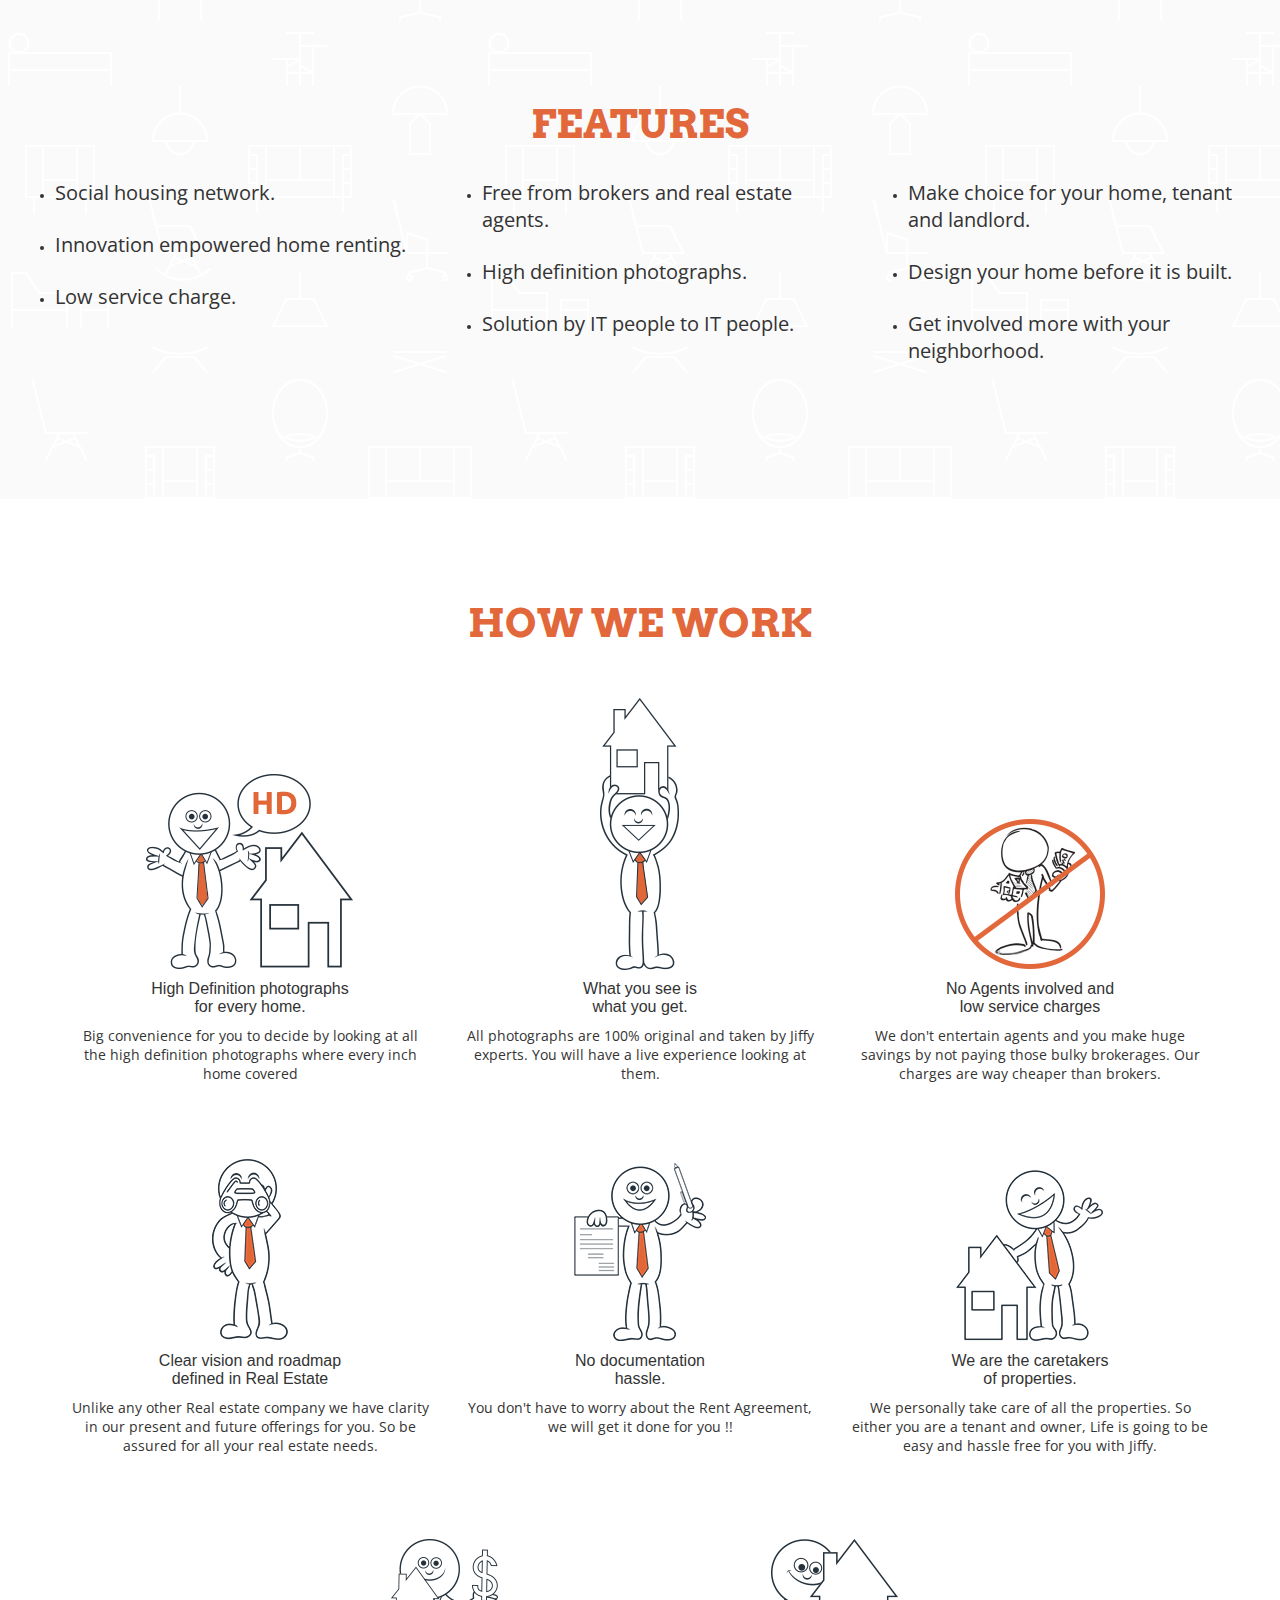
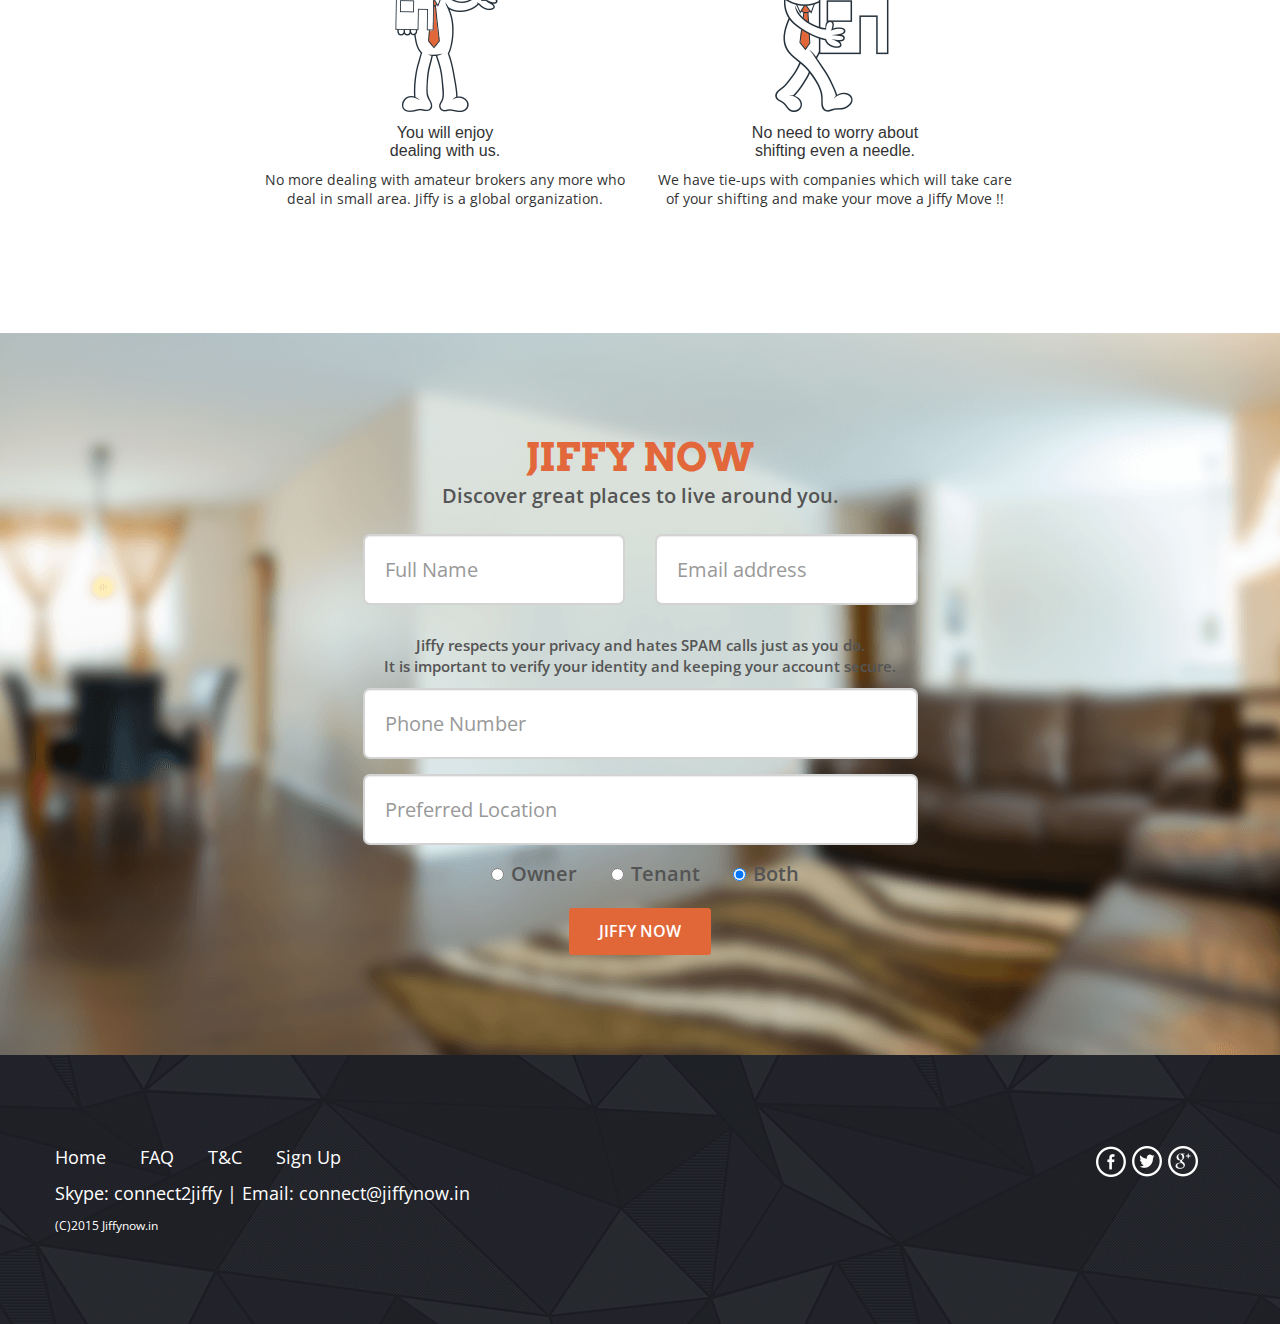
==== commit 905db7dc: "Changed the connect me details" ====
--- a/index.html
+++ b/index.html
@@ -730,8 +730,8 @@
                             <li> <a href="#jiffynow"> Sign Up </a></li>      
                         </ul>
                     </div>
-                <div class="width100p"><span>Skype: jiffy | Email: think@jiffynow.in</span></div>
-                 <div class="width100p"><span style="font-size:12px;">(C)2015 Jiffynow .in </span></div>   
+                <div class="width100p"><span>Skype: connect2jiffy | Email: connect@jiffynow.in</span></div>
+                 <div class="width100p"><span style="font-size:12px;">(C)2015 Jiffynow.in </span></div>   
                 
                 </div>
                 <div class="col-sm-2">
